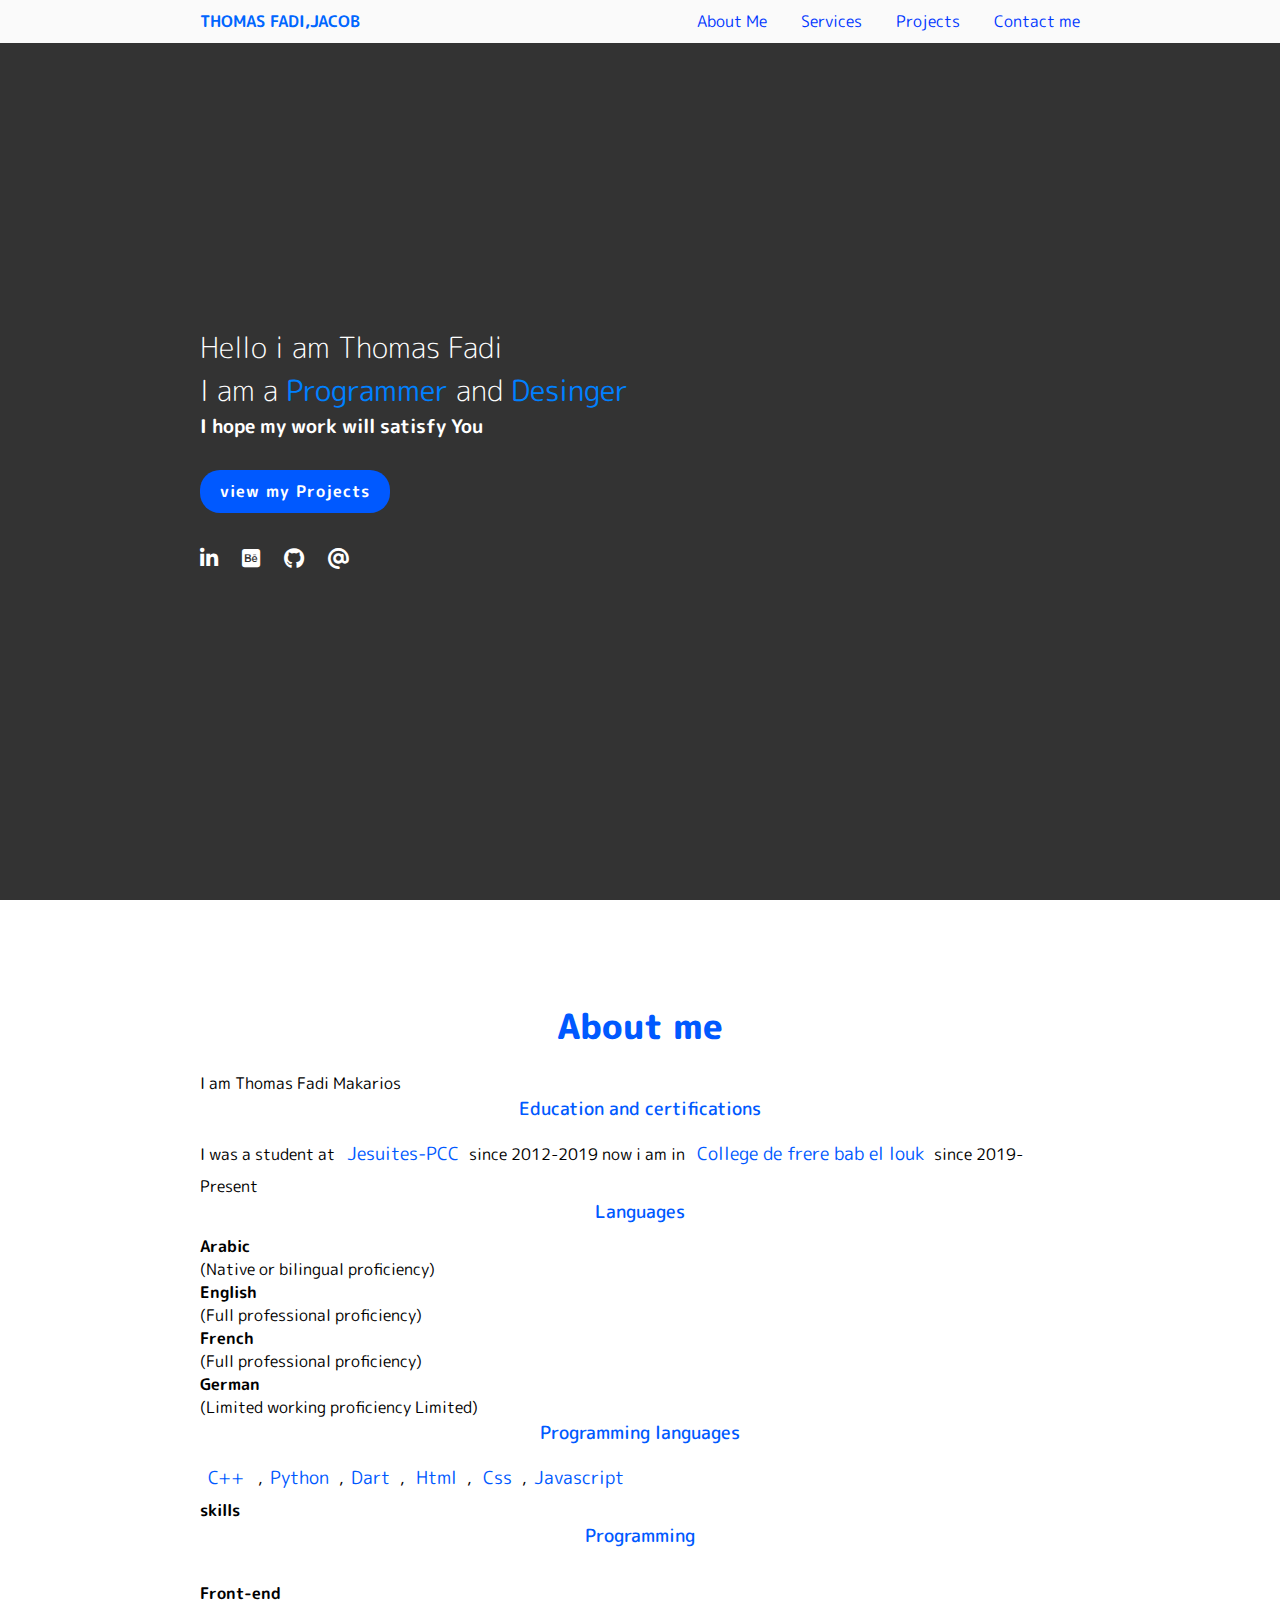
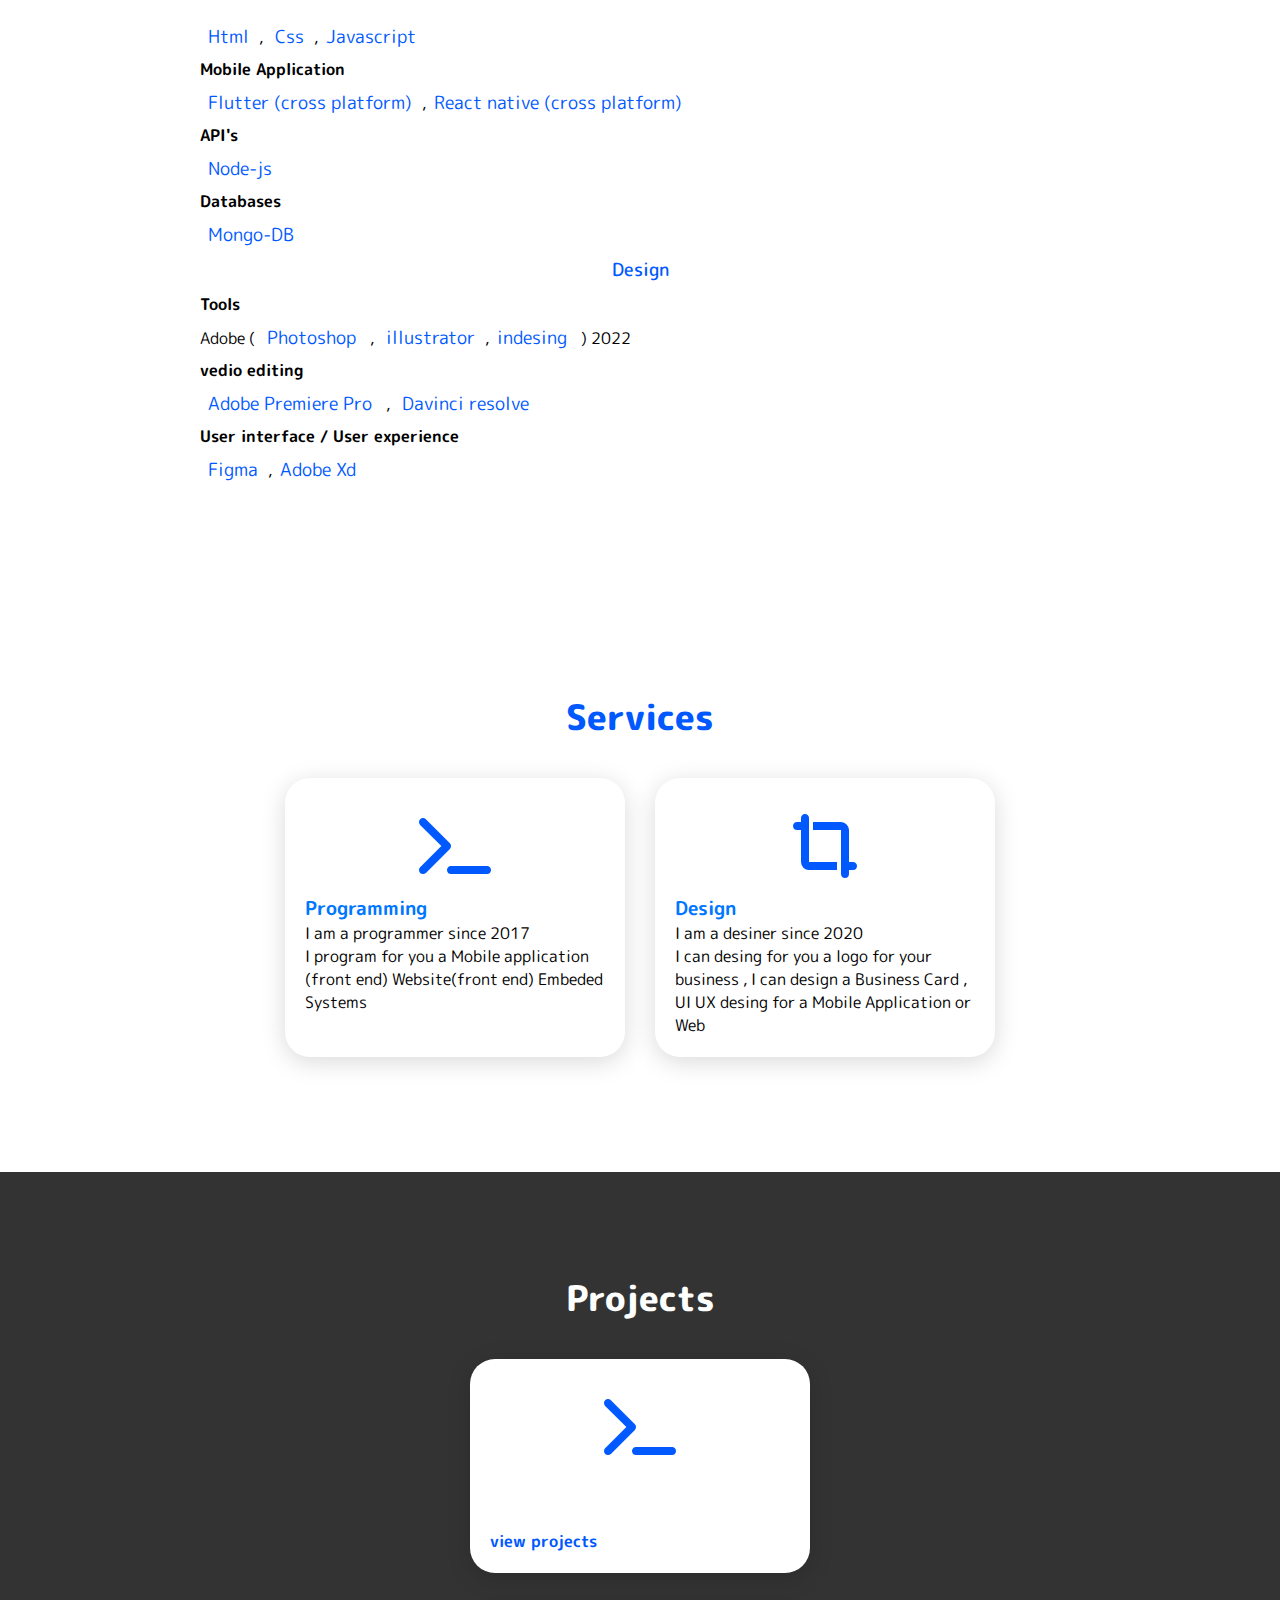
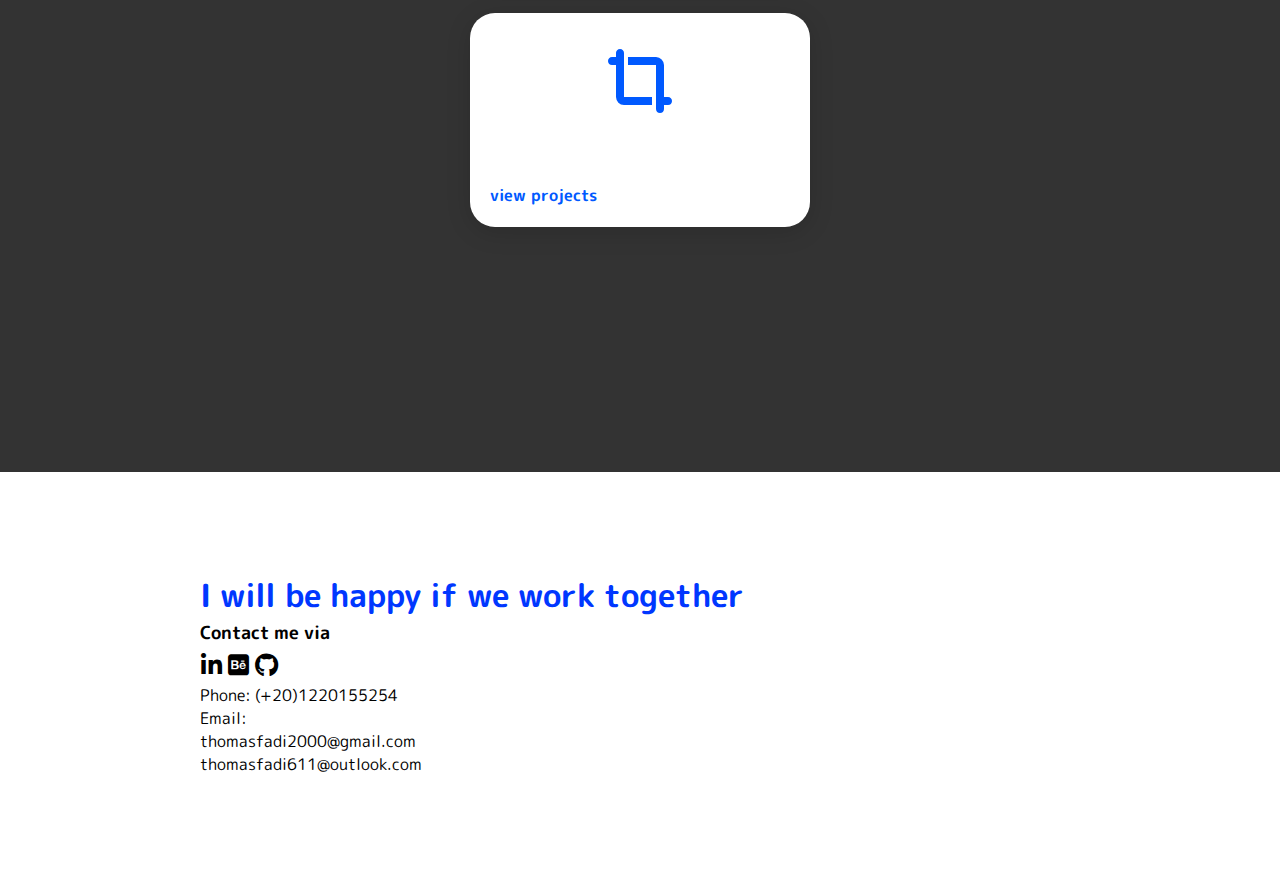
==== index.html @ 7ff4e010 "Add files via upload" ====
<!DOCTYPE html>
<html lang="en">
<head>
    <meta charset="UTF-8">
    <meta http-equiv="X-UA-Compatible" content="IE=edge">
    <meta name="viewport" content="width=device-width, initial-scale=1.0">
    <link rel="stylesheet" href="https://cdnjs.cloudflare.com/ajax/libs/font-awesome/6.2.1/css/all.min.css">
    <link rel="stylesheet" href="styel.css">
    <title> Thomas-Fadi</title>
</head>

<body>

    <header>

        <a href="#"class="logo">Thomas Fadi,Jacob</a>
            <nav class="navigation">
                <a href="#about">About Me</a>
                <a href="#services">Services</a>
                <a href="#Projects">Projects</a>
                <a href="#contact_me">Contact me</a>
            </nav>
</header>

<section class="main">
    <div>
        <h2>
            Hello i am Thomas Fadi  <br>
            <nav class="feldes">
            <!-- pop up feldes (desinger and programmer)  -->
            <samp>
                I am a  <a href="#services">Programmer</a> and <a href="#services"> Desinger</a>
            </samp>
        </nav>
        </h2>
        <h3>
            I hope my work will satisfy You
        </h3>
            <a href="#Projects"class="main_button">view my Projects</a>
        <div class="icon">
            <a href="https://www.linkedin.com/in/thomas-fadi-31b265235?lipi=urn%3Ali%3Apage%3Ad_flagship3_profile_view_base_contact_details%3BiOIqBEf6T8qrSv1R19x7gg%3D%3D"class="Linked_in"target="_blank"><i class="fa-brands fa-linkedin-in"></i></a>
            <a href="https://www.behance.net/thomasfadi"target="_blank"class="behance"><i class="fa-brands fa-square-behance" ></i></a>
            <a href="https://github.com/Thomasfadi"class="Git_hub"target="_blank"><i class="fa-brands fa-github"></i></a>
            <a href="mailto:thomasfadi2000@gmail.com"target="_blank"class="Email"><i class="fa-sharp fa-solid fa-at"></i></a>
        </div>
    </div>
    
</section>
<!-- about me section -->
<section class="about_me" id="about">
    <h2> About me</h2>
    I am Thomas Fadi Makarios
    <samp>
        <h3>Education and certifications </h3>  I was a student at  <a href="https://www.jesuitescsf.com/"target="_blank">Jesuites-PCC</a>since 2012-2019 now i am in <a href="https://freresbabellouk.org/"target="_blank">College de frere bab el louk</a>since 2019-Present
        <H3> Languages </H3>
    <h4>Arabic</h4> (Native or bilingual proficiency) <br> <h4>English</h4>(Full professional proficiency) <br> <h4>French</h4> (Full professional proficiency) <br> <h4>German</h4>(Limited working proficiency Limited)
    <h3>
        Programming languages
    </h3>
    <samp>
        <a href="https://en.wikipedia.org/wiki/C%2B%2B"target="_blank">C++</a> ,<a href="https://en.wikipedia.org/wiki/Python_(programming_language)"target="_blank">Python</a>,<a href="https://en.wikipedia.org/wiki/Dart_(programming_language)"target="_blank">Dart</a>, <a href="https://en.wikipedia.org/wiki/HTML"target="_blank">Html</a>, <a href="https://en.wikipedia.org/wiki/CSS"target="_blank">Css</a>,<a href="https://en.wikipedia.org/wiki/JavaScript"target="_blank">Javascript</a>
    </samp>
        <h4>
        skills
    </h4>
    <h3>
    Programming
    </h3> <br>
    <h4>
    Front-end
    </h4>
    <h3>
    </h3>
    <a href="https://en.wikipedia.org/wiki/HTML"target="_blank">Html</a>, <a href="https://en.wikipedia.org/wiki/CSS"target="_blank">Css</a>,<a href="https://en.wikipedia.org/wiki/JavaScript"target="_blank">Javascript</a>
    <h4>
        Mobile Application
    </h4>
    <a href="https://en.wikipedia.org/wiki/Flutter_(software)">Flutter (cross platform)</a>,<a href="https://en.wikipedia.org/wiki/React_Native">React native (cross platform)</a>
    <H4>API's</H4>
    <a href="https://en.wikipedia.org/wiki/Node.js">Node-js</a>
    <h4>Databases</h4>
    <a href="https://en.wikipedia.org/wiki/MongoDB">Mongo-DB</a>
    <h3>Design</h3>
    
    <h4>
        Tools
    </h4>
        Adobe ( <a href="https://en.wikipedia.org/wiki/Adobe_Photoshop">Photoshop</a>  , <a href="https://en.wikipedia.org/wiki/Adobe_Illustrator">illustrator</a>,<a href="https://en.wikipedia.org/wiki/Adobe_InDesign">indesing</a> ) 2022
    <h4>
        vedio editing 
    </h4>
        <a href="https://en.wikipedia.org/wiki/Adobe_Premiere_Pro">Adobe Premiere Pro</a>   , <a href="https://en.wikipedia.org/wiki/DaVinci_Resolve"> Davinci resolve</a>
        <h4> User interface / User experience</h4>
        <a href="https://en.wikipedia.org/wiki/Figma_(software)">Figma</a>,<a href="https://en.wikipedia.org/wiki/Adobe_XD">Adobe Xd</a>
    </samp>
</section>
<section class="cards"id='services'>
    <H2 class="title">Services</H2>
<div class="content">
    <div class="card">
        <div >
            <div class="icon1">
                <i id="" class="fa-solid fa-terminal"></i></div>
            <div class="info">
                <h2> Programming </h2>
                <P>I am a programmer since 2017 <br> I program for you a Mobile application (front end) Website(front end) Embeded Systems</P>
            </div>
        </div>
    </div>
        <div 
        class="card">
        <div class="icon1">
            <i class="fa-solid fa-crop-simple"></i></div>
        <div class="info">
            <h2> Design </h2>
            <p> I am a desiner since 2020 <br>I can desing for you a logo for your business , I can design a Business Card , UI UX desing for a Mobile Application or Web </p>
            </div>
        </div>
        </div>
    </div>

</section>
<section class="Projects"id="Projects">
    <h2 class="title">Projects</h2>
    <a href="Programming.html"><div class="card">
        <div >
            <div class="icon1">
                <i id="" class="fa-solid fa-terminal"></i></div>
            <div class="info">
                <h2> Programming </h2>
                <P>view projects</P>
            </div>
        </div>
    </div></a>
    <a href=Designing.html>  <div 
        class="card">
        <div class="icon1">
            <i class="fa-solid fa-crop-simple"></i></div>
        <div class="info">
            <h2> Design </h2>
            <p>view projects</p>
            </div>
        </div>
        </div>
    </div></a>
</div>
</section>
<!-- contact me section -->
<section class="contact_me" id="contact_me">
    <h1> I will be happy if we work together</h1>
    <h2>
        Contact me via
    </h2>
<div class="co-icon">
    <a href="https://www.linkedin.com/in/thomas-fadi-31b265235?lipi=urn%3Ali%3Apage%3Ad_flagship3_profile_view_base_contact_details%3BiOIqBEf6T8qrSv1R19x7gg%3D%3D"class="Linked_in"target="_blank"><i class="fa-brands fa-linkedin-in"></i></a>
    <a href="https://www.behance.net/thomasfadi"target="_blank"class="behance"><i class="fa-brands fa-square-behance" ></i></a>
    <a href="https://github.com/Thomasfadi"class="Git_hub"target="_blank"><i class="fa-brands fa-github"></i></a>
</div>
<p>
    Phone: (+20)1220155254 <br>
    Email:<a href="mailto:thomasfadi2000@gmail.com "target="_blank"class="mail"> thomasfadi2000@gmail.com </a><a href="mailto:thomasfadi611@outlook.com "class='mail'>thomasfadi611@outlook.com </a>    
</p>
</section>
</body>
</html>
---- styel.css ----
@import url('https://fonts.googleapis.com/css2?family=M+PLUS+Rounded+1c:wght@100;300;400;500;700;800;900&display=swap');
*{
    font-family: 'M PLUS Rounded 1c', sans-serif;
    margin: 0;
    padding: 0;
    box-sizing: border-box;
    scroll-behavior: smooth;
}
/* the header */
header{
    background-color:rgb(250, 250, 250);
    width: 100%;
    position: fixed;
    z-index: 999;
    display: flex;
    justify-content:space-between ;
    align-items: center;
    padding: 10px 200px;
}
.logo{
    text-decoration: none;
    color:rgb(0, 102, 255);
    text-transform: uppercase;
    font-weight: 600;
    font-size: 1.8 em;
}
.navigation  a{
    display: inline-block;
    color: rgb(0, 55, 255);
    text-decoration: none;
    font-size: 1,1 em;
    font-weight: 400;
    padding-left: 30px;
}
.navigation a:hover{
    color: #008cff;
    transform: scale(1.1);
    transition: 0.5s ease;
}
/* end fo haeder and navigation */
/*start section main */
/* pop up feldes (desinger and programmer) */
.feldes  a{
    display: inline-block;
    color: rgb(0, 128, 255);
    text-decoration: none;
    font-size: 1,1 em;
    font-weight: 400;
}
.feldes a:hover{
    color: #00b3ff;
    transform: scale(1.1);
    transition: 1s ease;
}
/* end of feldes */
section{
    padding: 100px 200px;

}
.main {
    width: 100%;
    min-height: 100vh;
    display: flex;
    align-items: center;
    background: url(img/Untitled-1.jpg)no-repeat;
    background-size: cover;
    background-position: center;
    background-attachment: fixed;
    color: white;
}
.main h2{
font-size: 1.8em;
font-weight: 300 ;
}
main h2 samp{
    display: inline-block;
    margin: 100px;
    font-size: 6em;
    font-weight: 900;
}
main h3{
    font-size: 2em;
    font-weight: 700;
    letter-spacing: 1px;
    margin-top: 20px; 
    margin-bottom: 10px;
}
.main_button{
    color: #fff;
    background-color: #0059ff;
    text-decoration: none;
    font-size: 1em;
    font-weight: 600;
    display: inline-block;
    padding: 10px 20px;
    letter-spacing: 1px;
    border-radius: 20px;
    margin-top: 30px;
    margin-bottom: 30px;
}
/* button_link */
.main_button:hover{
    background-color: #0037ff;
    transform: scale(1.1);
    transition: 1s ease;
}
.icon a{
    color: rgb(255, 255, 255);
    font-size: 1.3em;
    padding-right: 20px;
    display: inline-block;
    
}
.Linked_in:hover{
    color: #0073ff;
    transform: scale(1.5);
    transition: 1s ease;
}
.behance:hover{
    color: #00aaff;
    transform: scale(1.5);
    transition: 1s ease;
}
.Git_hub:hover{
    color: #0D2636;
    transform: scale(1.5);
    transition: 1s ease;
}
.Email:hover{
    color: #ff1d1d;
    transform: scale(1.1);
    transition: 1s ease;
} 
/* end of button links */
/* about me section */
.about_me{
    background-size: cover;
    background-position: center;
    background-attachment: fixed;
}
.about_me h2{
    display: flex;
    justify-content: center;
    color: #0059ff;
    font-size: 2.2em;
    font-weight: 800;
    margin-bottom: 20px;
}
.h4{
    display: flex;
    justify-content: center;
    color: #0077ff;
    font-size: 2.2em;
    font-weight: 800;
    margin-bottom: 20px;
}

.h4{
    display: flex;
    justify-content: center;
    color: #f31a1a;
    font-size: 2.2em;
    font-weight: 800;
    margin-bottom: 20px;
}
.about_me samp a{
    color:#0059ff;
    font-size: 1.1em;
    text-decoration: none;
    padding-right: 2px;
    margin: 8px;
    display: inline-block;

    
}
.about_me samp a:hover{
    color: #0077ff;
    transition: 1s ease;
    transform: scale(1.1);
    

}
.about_me samp h3{
    display: flex;
    justify-content: center;
    color: #0059ff;
    font-size: 1.1em;
    font-weight: 500;
    margin-bottom: 10px;

}
/* end of about me */
/* serviec section */
.title{
    display: flex;
    justify-content: center;
    color: #0059ff;
    font-size: 2.2em;
    font-weight: 800;
    margin-bottom: 20px;
}
.content {
    display: flex;
    justify-content: center;
    flex-direction: row;
    flex-wrap: wrap;
}

.card {
    background-color: #fff;
    width: 21.25em;
    box-shadow: 0 5px 25px rgba(1 1 1 / 15%);
    border-radius: 25px;
    padding: 20px;
    margin: 15px;
    transition: 0.7s ease;
}

.card:hover {
    transform: scale(1.1);
}

.card .icon {
    color: #3a6cf4;
    font-size: 8em;
    text-align: center;
}

.icon1{
    color: #0059ff;
    font-size: 4em;
    text-align: center;
}
.info h2{
    display: inline;
    color: #0077ff;
    font-size: 1.2em;
    font-weight: 600;
    margin: 10 px;

}
/* end of serviec section */
/* /* project section */
.Projects{
    width: 100%;
    min-height: 100vh;
    background: url(img/Untitled-1.jpg)no-repeat;
    background-size: cover;
}
.Projects a{
    display: flex;
    justify-content: center;
    color: #0059ff;
    font-size: 1em;
    font-weight: 600;
    margin: 10px;;
    text-decoration: none;
} 

.Projects a h2{
    display: flex;
    justify-content: center;
    color: #ffffff;
    font-size: 1.5em;
    font-weight: 600;
    margin: 10px;;
    text-decoration: none;
} 

.projects {
    background-color: #2b333f
}

.projects .content{
    margin-top: 30px;
}

.project-card {
    background-color: #fff;
    border: 1px solid #fff;
    min-height: 14em;
    width: 23em;
    overflow: hidden;
    border-radius: 10px;
    margin: 20px;
    transition: 0.7s ease;
}

.project-card:hover {
transform: scale(1.1);
}

.project-card:hover .project-image {
    opacity: 0.9;
}

.project-image img{
    width: 100%
}

.project-info {
    padding: 1em;
}

.project-category {
    font-size: 0.8em;
    color: #000;
}

.project-title {
    display: flex;
    justify-content: space-between;
    text-transform: uppercase;
    font-weight: 800;
    margin-top: 10px;
}

.more-details {
    text-decoration: none;
    color: #3a6cf4;
}

.card1 {
    background-color: #ffffff;
    width: 21.25em;
    box-shadow: 0 5px 25px rgba(1 1 1 / 15%);
    border-radius: 60px;
    padding: 25px;
    margin: 15px;
    transition: 0.5s ease;
}
.Projects h2{
    display: flex;
    color: #ffffff;
    font-size: 2.2em;
    font-weight: 800;
    margin-bottom: 20px;
}

.card1:hover:hover {
    transform: scale(1.1);
}

/* contact me section */
.contact_me h1{
    align-items: center;
    color: #0037ff;
}
.contact_me h2{
    display: flex;
    align-items: center;
    font-size: 1.1em;


}

.mail{
    display: flex;
    align-items: center;
    display: block;
    text-decoration: none;
    color: #000000;
}
.mail:hover{
    color: #0073ff;
    transform: scale(1.1);
    transition: 0.5s ease;
}
.co-icon a{
    color: rgb(0, 0, 0);
    font-size: 1.5em;
    padding: 1px;
    display: inline-block;
    
}
.Linked_in:hover{
    color: #0073ff;
    transform: scale(1.1);
    transition: 1s ease;
}
.behance:hover{
    color: #00aaff;
    transform: scale(1.1);
    transition: 1s ease;
}
.Git_hub:hover{
    color: #0D2636;
    transform: scale(1.1);
    transition: 1s ease;
}
@media (max-width:1023px){
    header{
        padding: 12px 20px;
    }

    .navigation a{
        padding-left: 5px;
    }

    .title{
        font-size: 1.8em;
    }

    section{
        padding: 80px 20px;
    }

    .main-content h2{
        font-size: 1em;
    }

    .main-content h3{
        font-size: 1.6em;
    }

    .content{
        flex-direction: column;
        align-items: center;
    }

}

@media (max-width:641px){
    body{
        font-size: 12px;
    }

    .main-content h2{
        font-size: 0.8em;
    }

    .main-content h3{
        font-size: 1.4em;
    }
}

@media (max-width:300px){
    body{
        font-size: 10px;
    }
}
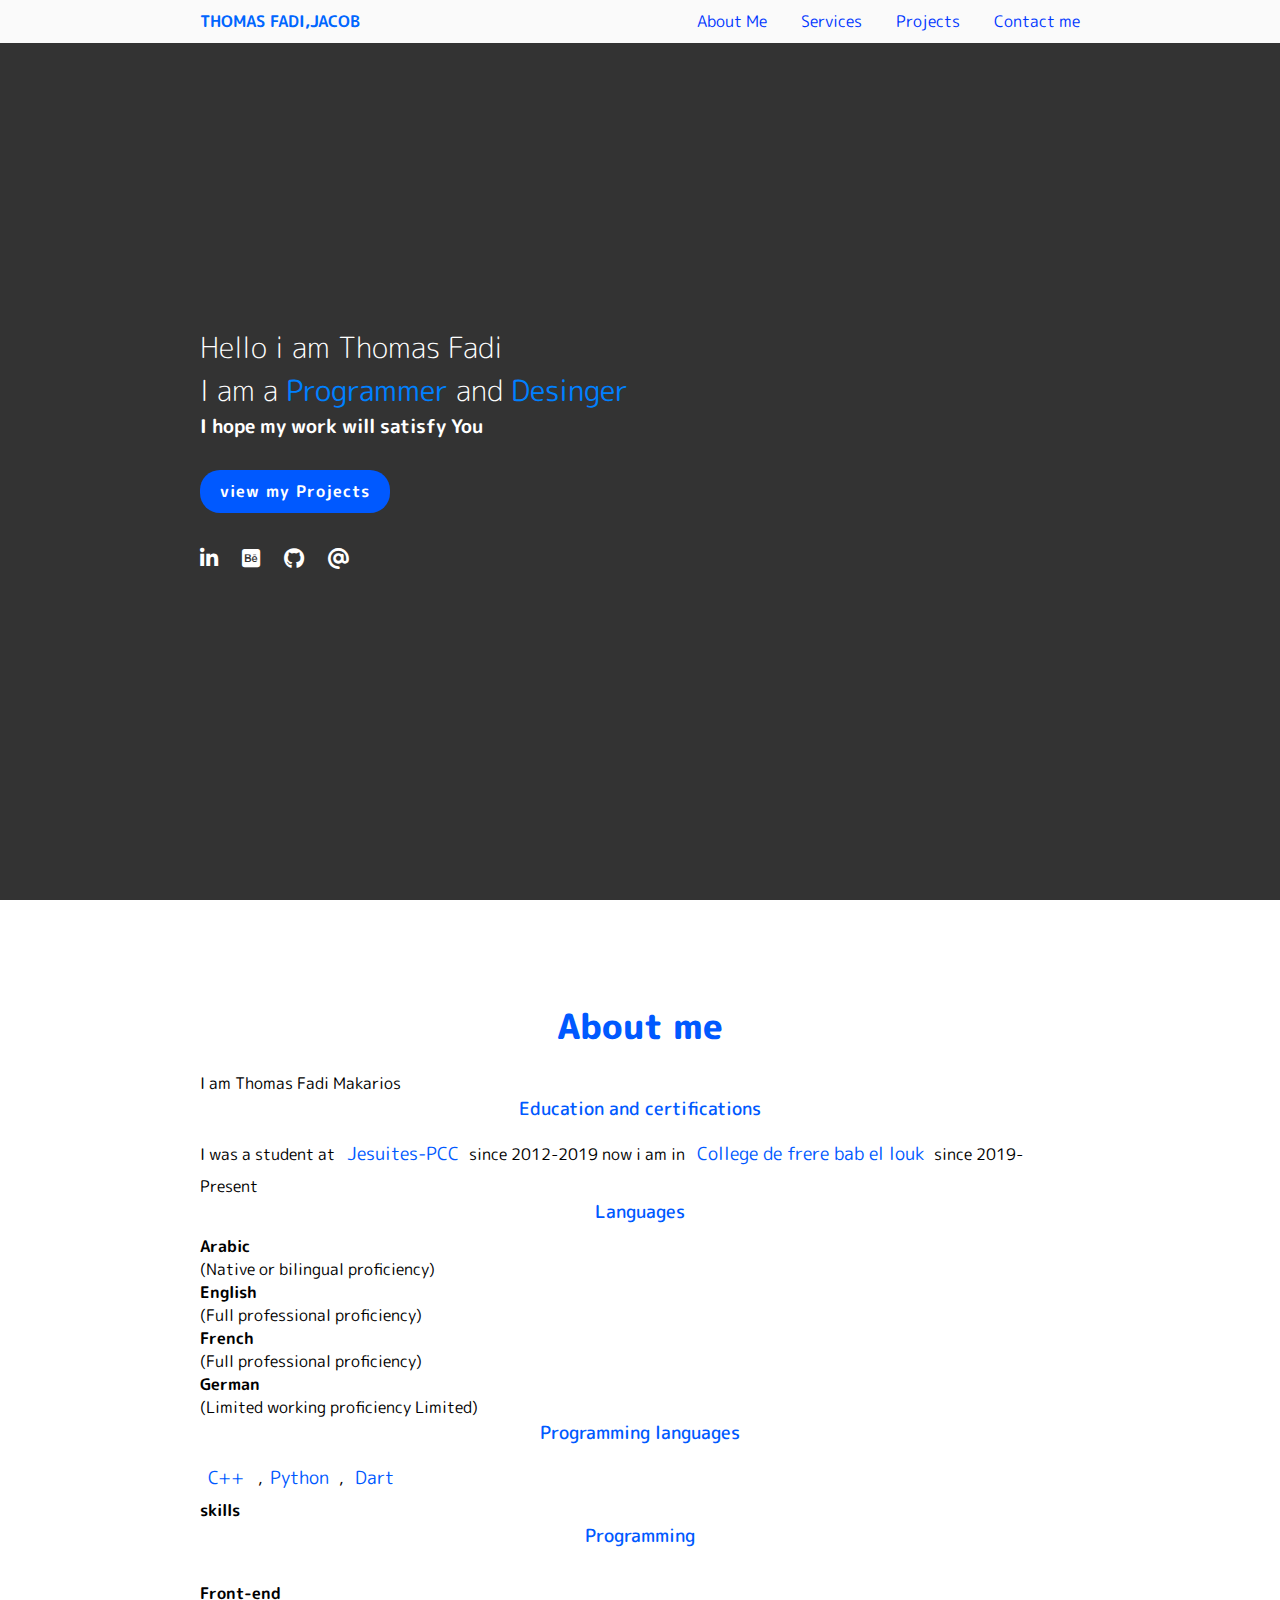
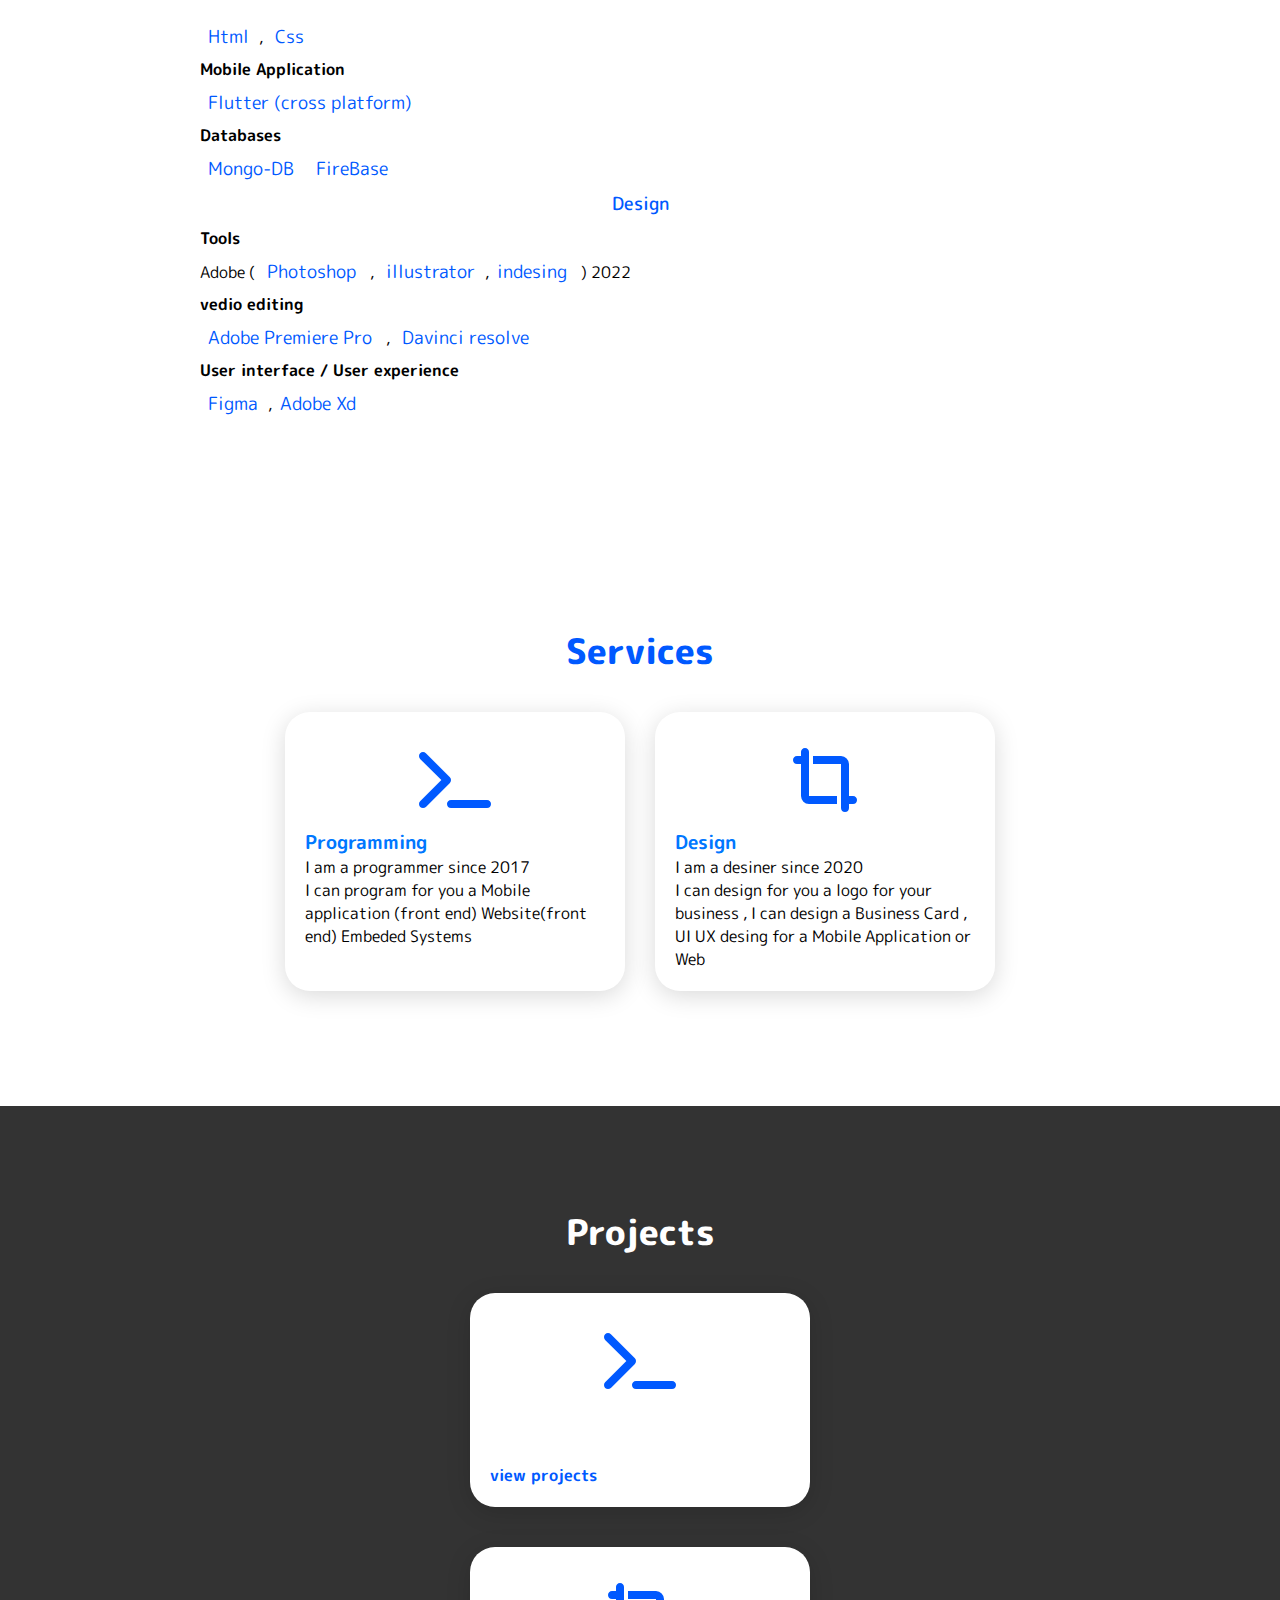
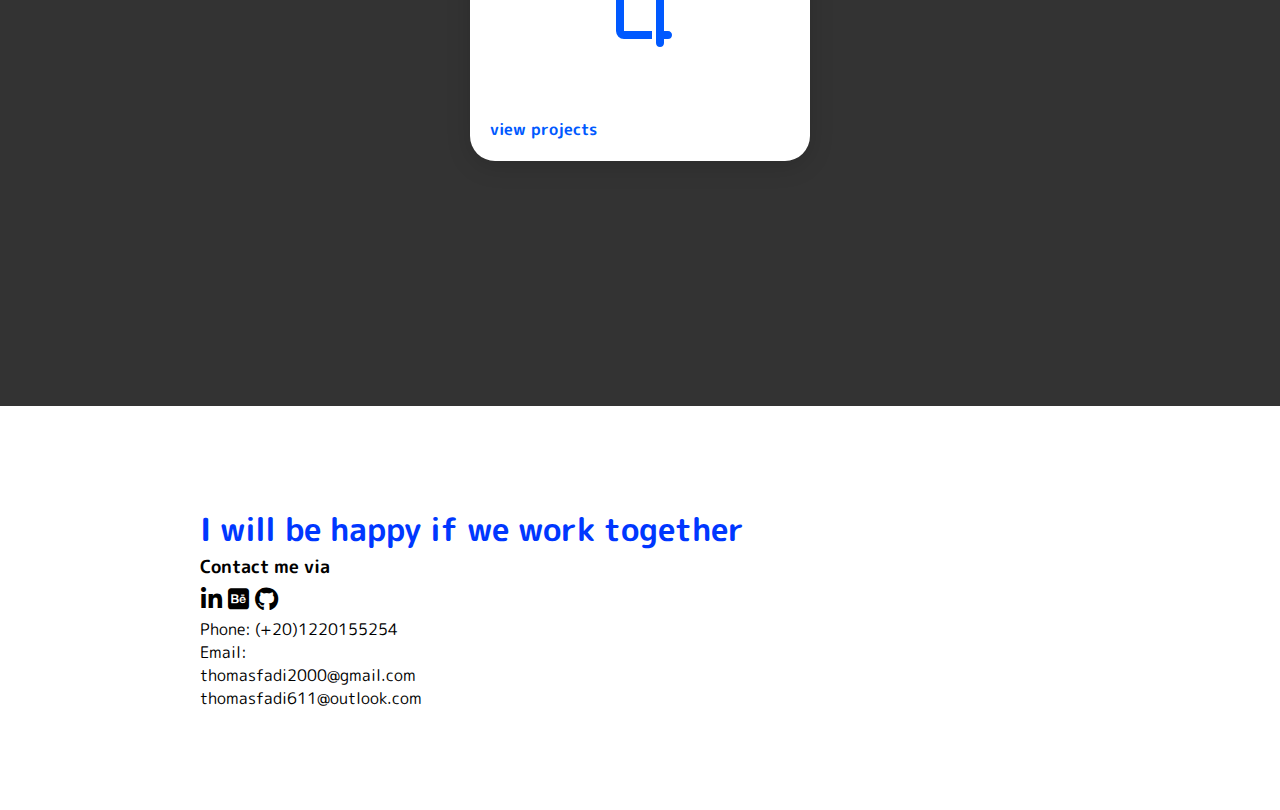
==== commit da4e4081: "Add files via upload" ====
--- a/index.html
+++ b/index.html
@@ -58,7 +58,9 @@
         Programming languages
     </h3>
     <samp>
-        <a href="https://en.wikipedia.org/wiki/C%2B%2B"target="_blank">C++</a> ,<a href="https://en.wikipedia.org/wiki/Python_(programming_language)"target="_blank">Python</a>,<a href="https://en.wikipedia.org/wiki/Dart_(programming_language)"target="_blank">Dart</a>, <a href="https://en.wikipedia.org/wiki/HTML"target="_blank">Html</a>, <a href="https://en.wikipedia.org/wiki/CSS"target="_blank">Css</a>,<a href="https://en.wikipedia.org/wiki/JavaScript"target="_blank">Javascript</a>
+        <a href="https://en.wikipedia.org/wiki/C%2B%2B"target="_blank">C++</a>
+        ,<a href="https://en.wikipedia.org/wiki/Python_(programming_language)"target="_blank">Python</a>,
+        <a href="https://en.wikipedia.org/wiki/Dart_(programming_language)"target="_blank">Dart</a>
     </samp>
         <h4>
         skills
@@ -71,15 +73,19 @@
     </h4>
     <h3>
     </h3>
-    <a href="https://en.wikipedia.org/wiki/HTML"target="_blank">Html</a>, <a href="https://en.wikipedia.org/wiki/CSS"target="_blank">Css</a>,<a href="https://en.wikipedia.org/wiki/JavaScript"target="_blank">Javascript</a>
+    <a href="https://en.wikipedia.org/wiki/HTML"target="_blank">Html</a>, 
+    <a href="https://en.wikipedia.org/wiki/CSS"target="_blank">Css</a>
+    <!-- <a href="https://en.wikipedia.org/wiki/JavaScript"target="_blank">Javascript</a> -->
     <h4>
         Mobile Application
     </h4>
-    <a href="https://en.wikipedia.org/wiki/Flutter_(software)">Flutter (cross platform)</a>,<a href="https://en.wikipedia.org/wiki/React_Native">React native (cross platform)</a>
-    <H4>API's</H4>
-    <a href="https://en.wikipedia.org/wiki/Node.js">Node-js</a>
+    <a href="https://en.wikipedia.org/wiki/Flutter_(software)">Flutter (cross platform)</a>
+    <!-- <a href="https://en.wikipedia.org/wiki/React_Native">React native (cross platform)</a> -->
+    <!-- <H4>API's</H4>
+    <a href="https://en.wikipedia.org/wiki/Node.js">Node-js</a> -->
     <h4>Databases</h4>
     <a href="https://en.wikipedia.org/wiki/MongoDB">Mongo-DB</a>
+    <a href="https://en.wikipedia.org/wiki/Firebase">FireBase</a>
     <h3>Design</h3>
     
     <h4>
@@ -103,7 +109,7 @@
                 <i id="" class="fa-solid fa-terminal"></i></div>
             <div class="info">
                 <h2> Programming </h2>
-                <P>I am a programmer since 2017 <br> I program for you a Mobile application (front end) Website(front end) Embeded Systems</P>
+                <P>I am a programmer since 2017 <br> I can program for you a Mobile application (front end) Website(front end) Embeded Systems</P>
             </div>
         </div>
     </div>
@@ -113,7 +119,7 @@
             <i class="fa-solid fa-crop-simple"></i></div>
         <div class="info">
             <h2> Design </h2>
-            <p> I am a desiner since 2020 <br>I can desing for you a logo for your business , I can design a Business Card , UI UX desing for a Mobile Application or Web </p>
+            <p> I am a desiner since 2020 <br>I can design for you a logo for your business , I can design a Business Card , UI UX desing for a Mobile Application or Web </p>
             </div>
         </div>
         </div>
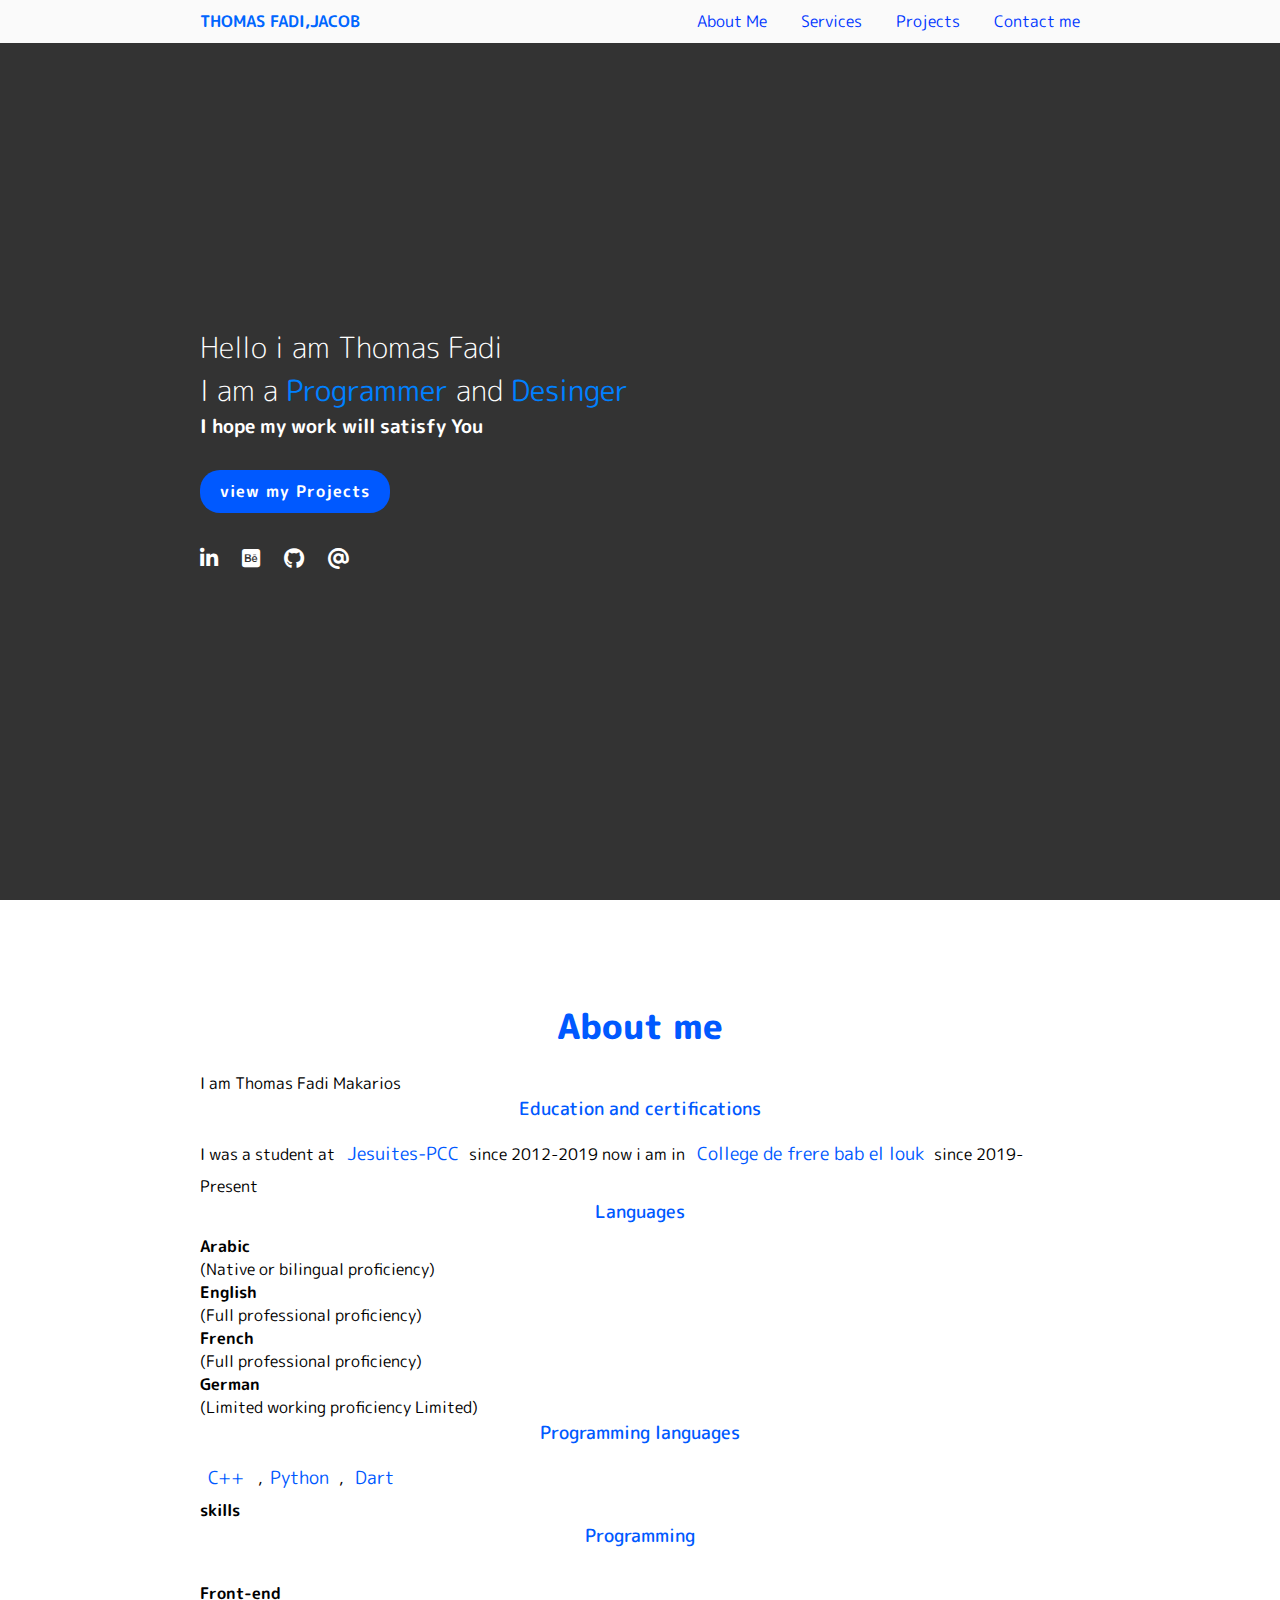
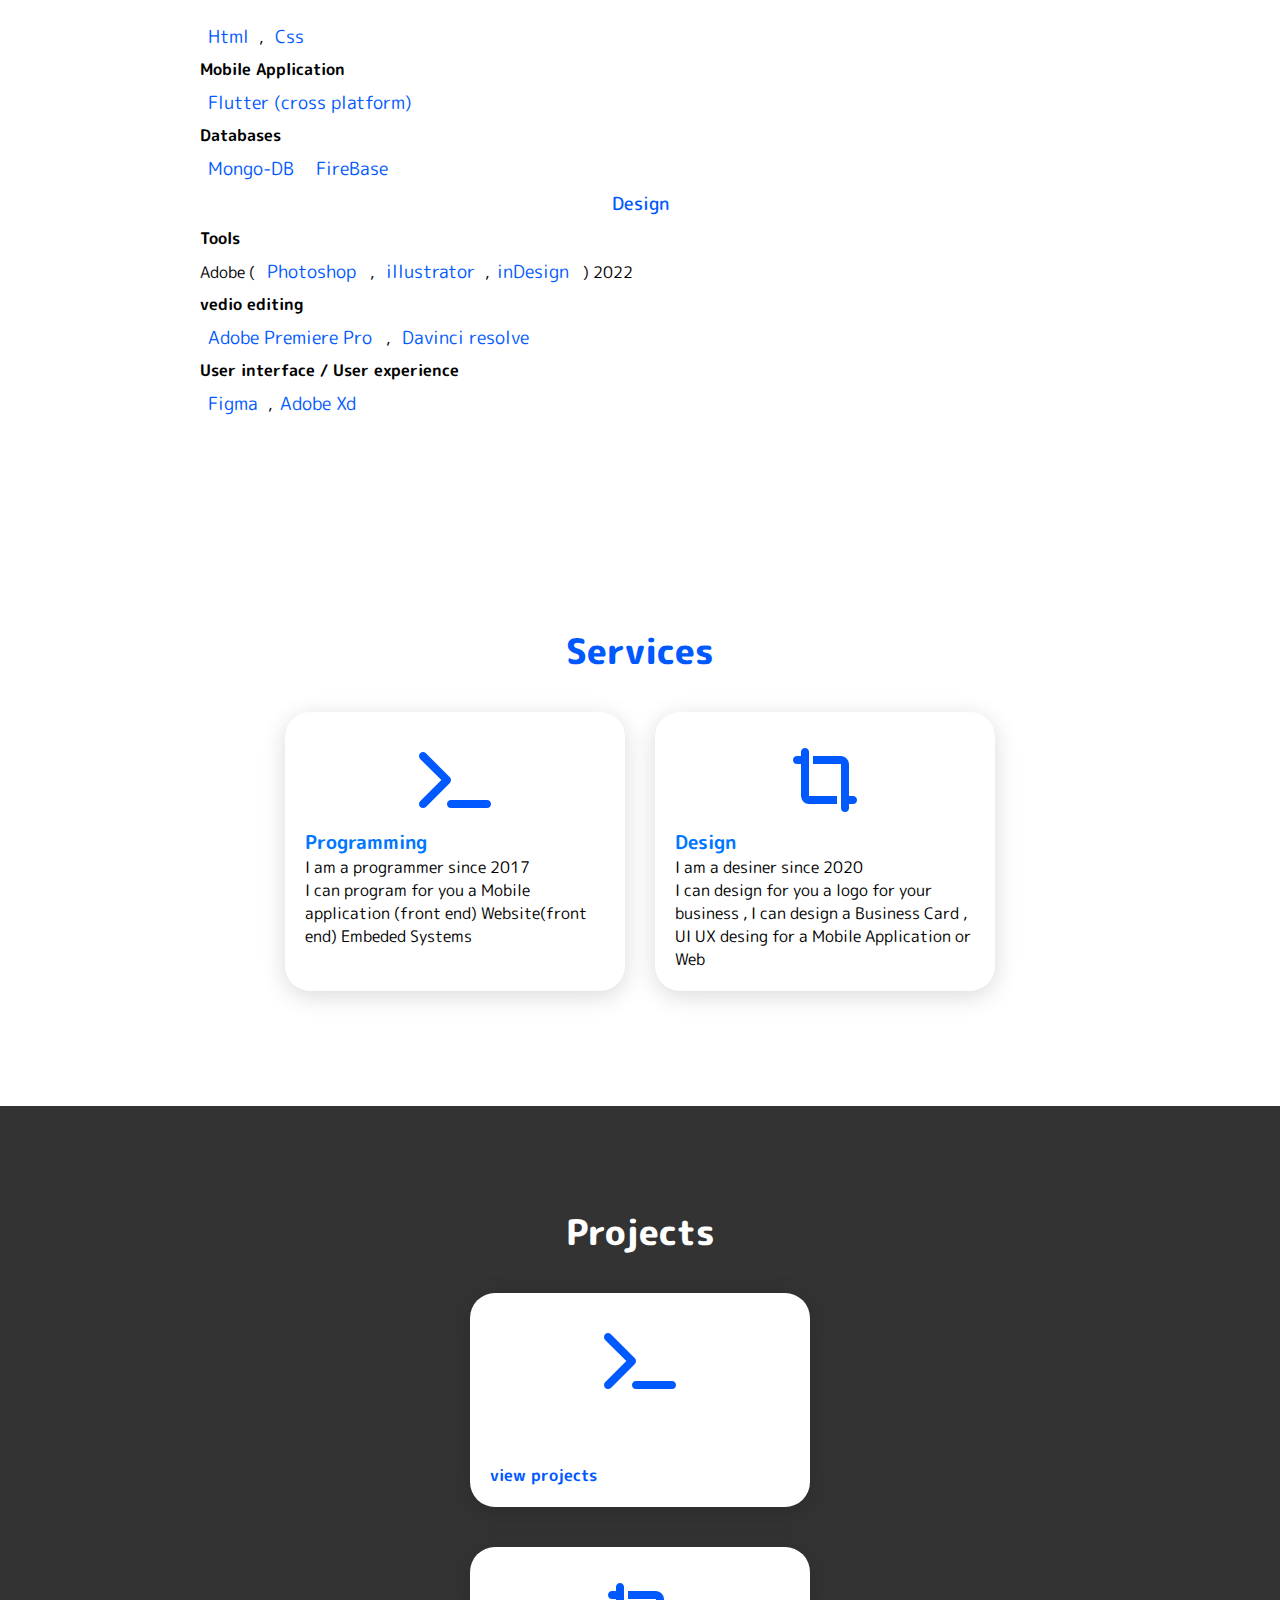
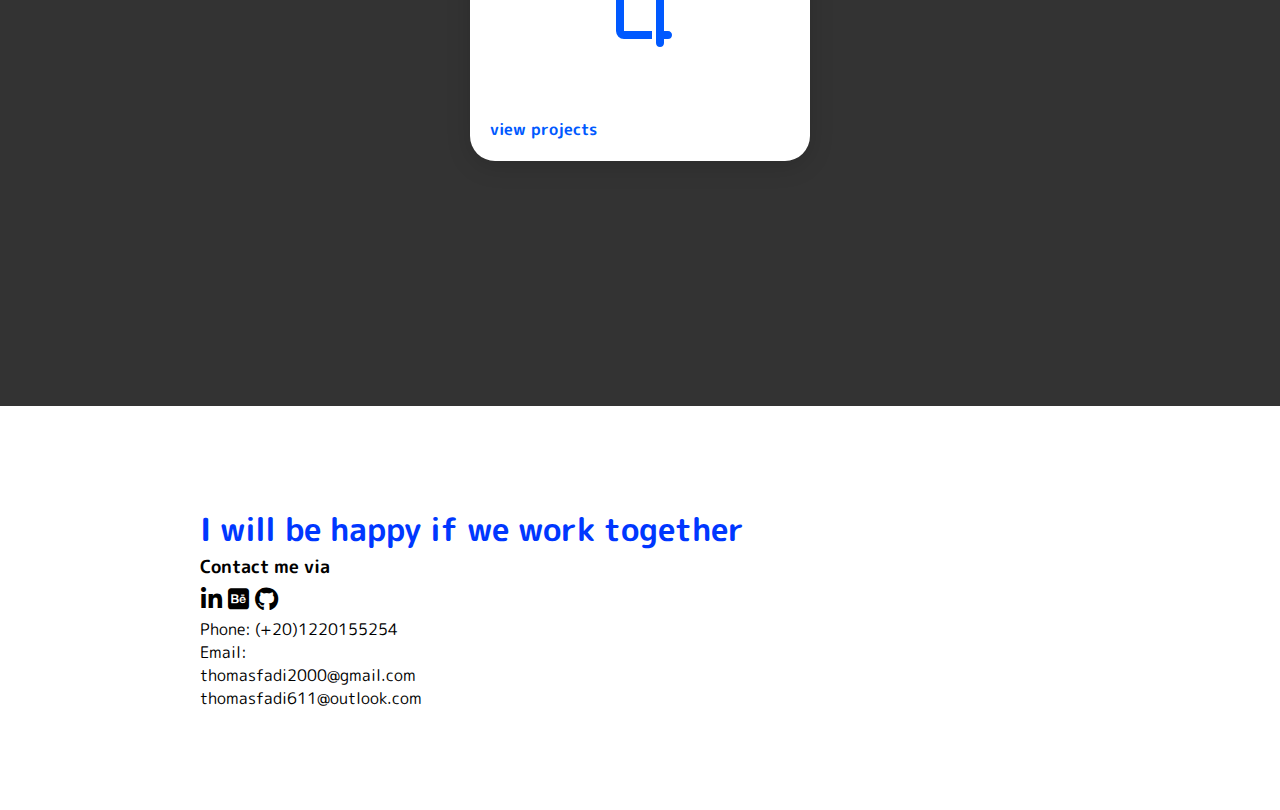
==== commit 9b4a0204: "Add files via upload" ====
--- a/index.html
+++ b/index.html
@@ -38,7 +38,7 @@
         </h3>
             <a href="#Projects"class="main_button">view my Projects</a>
         <div class="icon">
-            <a href="https://www.linkedin.com/in/thomas-fadi-31b265235?lipi=urn%3Ali%3Apage%3Ad_flagship3_profile_view_base_contact_details%3BiOIqBEf6T8qrSv1R19x7gg%3D%3D"class="Linked_in"target="_blank"><i class="fa-brands fa-linkedin-in"></i></a>
+            <a href="https://www.linkedin.com/in/thomas-fadi-makarios-31b265235"class="Linked_in"target="_blank"><i class="fa-brands fa-linkedin-in"></i></a>
             <a href="https://www.behance.net/thomasfadi"target="_blank"class="behance"><i class="fa-brands fa-square-behance" ></i></a>
             <a href="https://github.com/Thomasfadi"class="Git_hub"target="_blank"><i class="fa-brands fa-github"></i></a>
             <a href="mailto:thomasfadi2000@gmail.com"target="_blank"class="Email"><i class="fa-sharp fa-solid fa-at"></i></a>
@@ -91,7 +91,7 @@
     <h4>
         Tools
     </h4>
-        Adobe ( <a href="https://en.wikipedia.org/wiki/Adobe_Photoshop">Photoshop</a>  , <a href="https://en.wikipedia.org/wiki/Adobe_Illustrator">illustrator</a>,<a href="https://en.wikipedia.org/wiki/Adobe_InDesign">indesing</a> ) 2022
+        Adobe ( <a href="https://en.wikipedia.org/wiki/Adobe_Photoshop">Photoshop</a>  , <a href="https://en.wikipedia.org/wiki/Adobe_Illustrator">illustrator</a>,<a href="https://en.wikipedia.org/wiki/Adobe_InDesign">inDesign</a> ) 2022
     <h4>
         vedio editing 
     </h4>
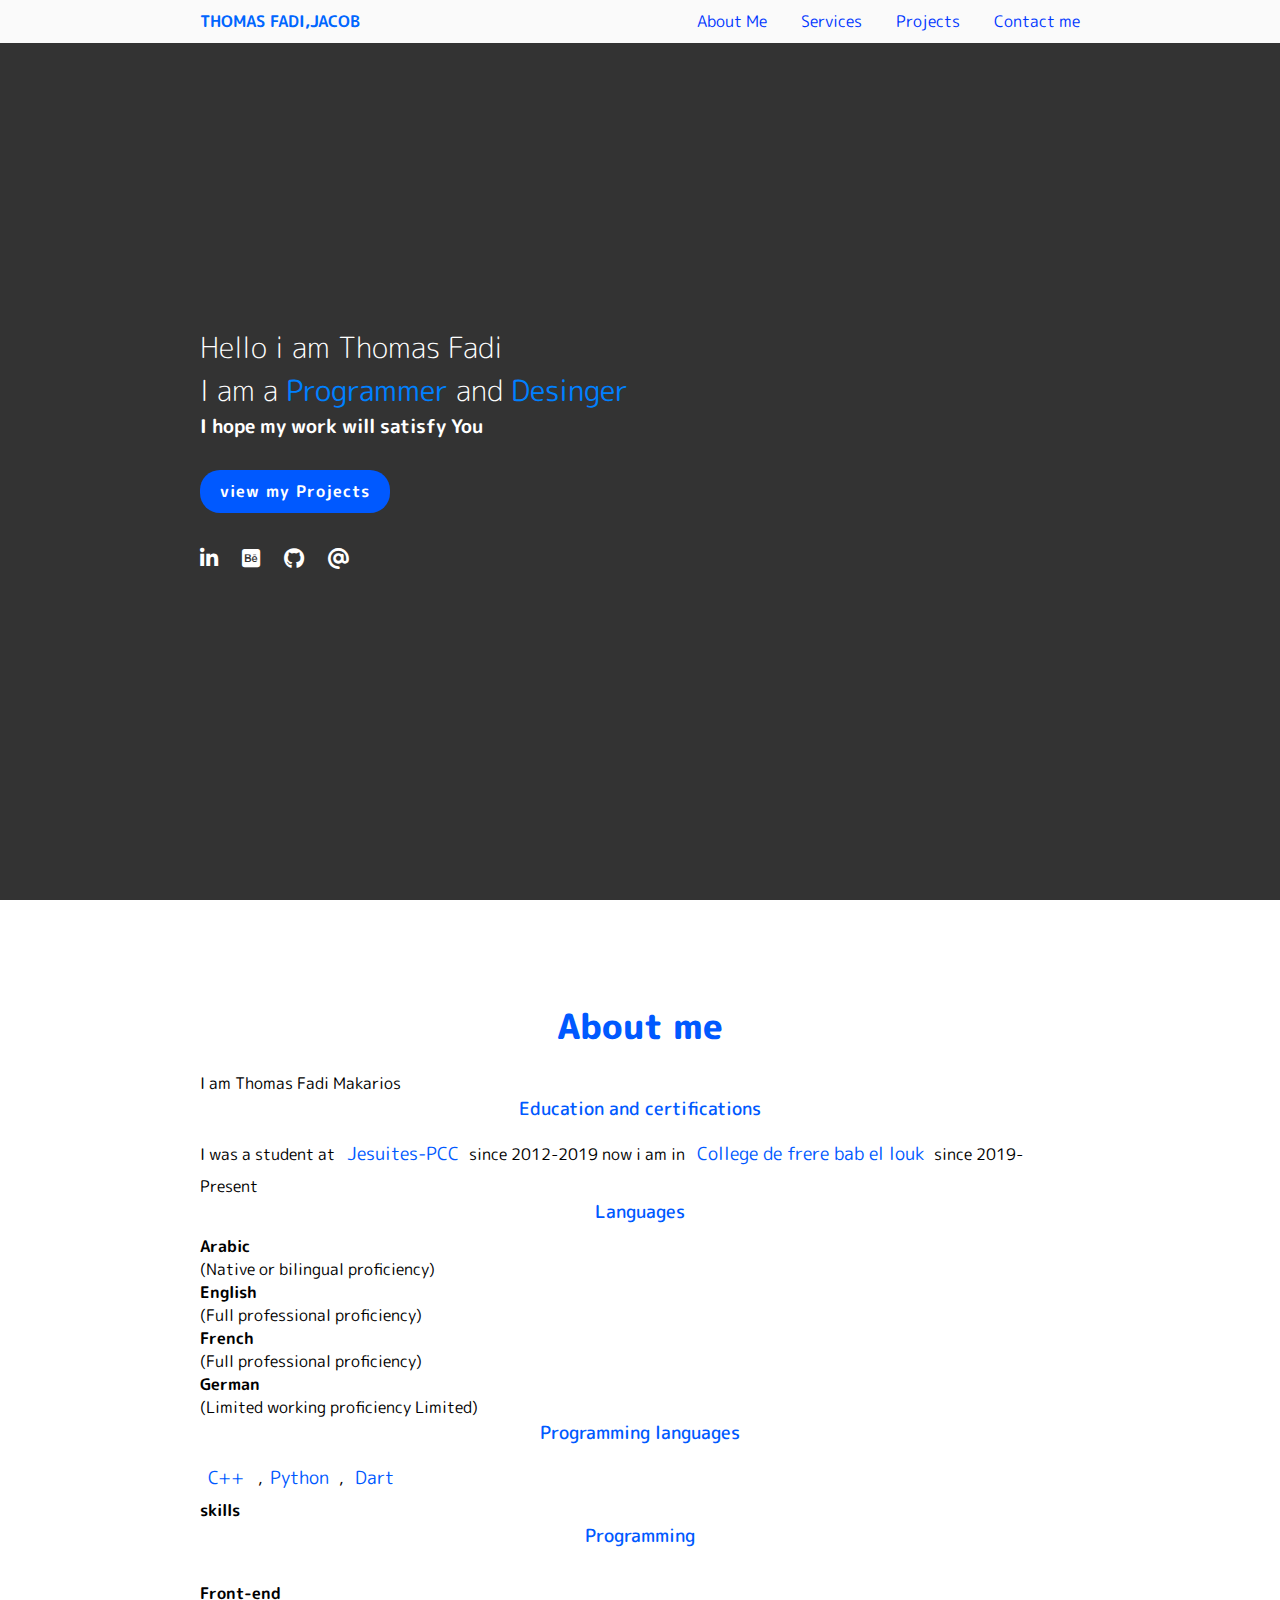
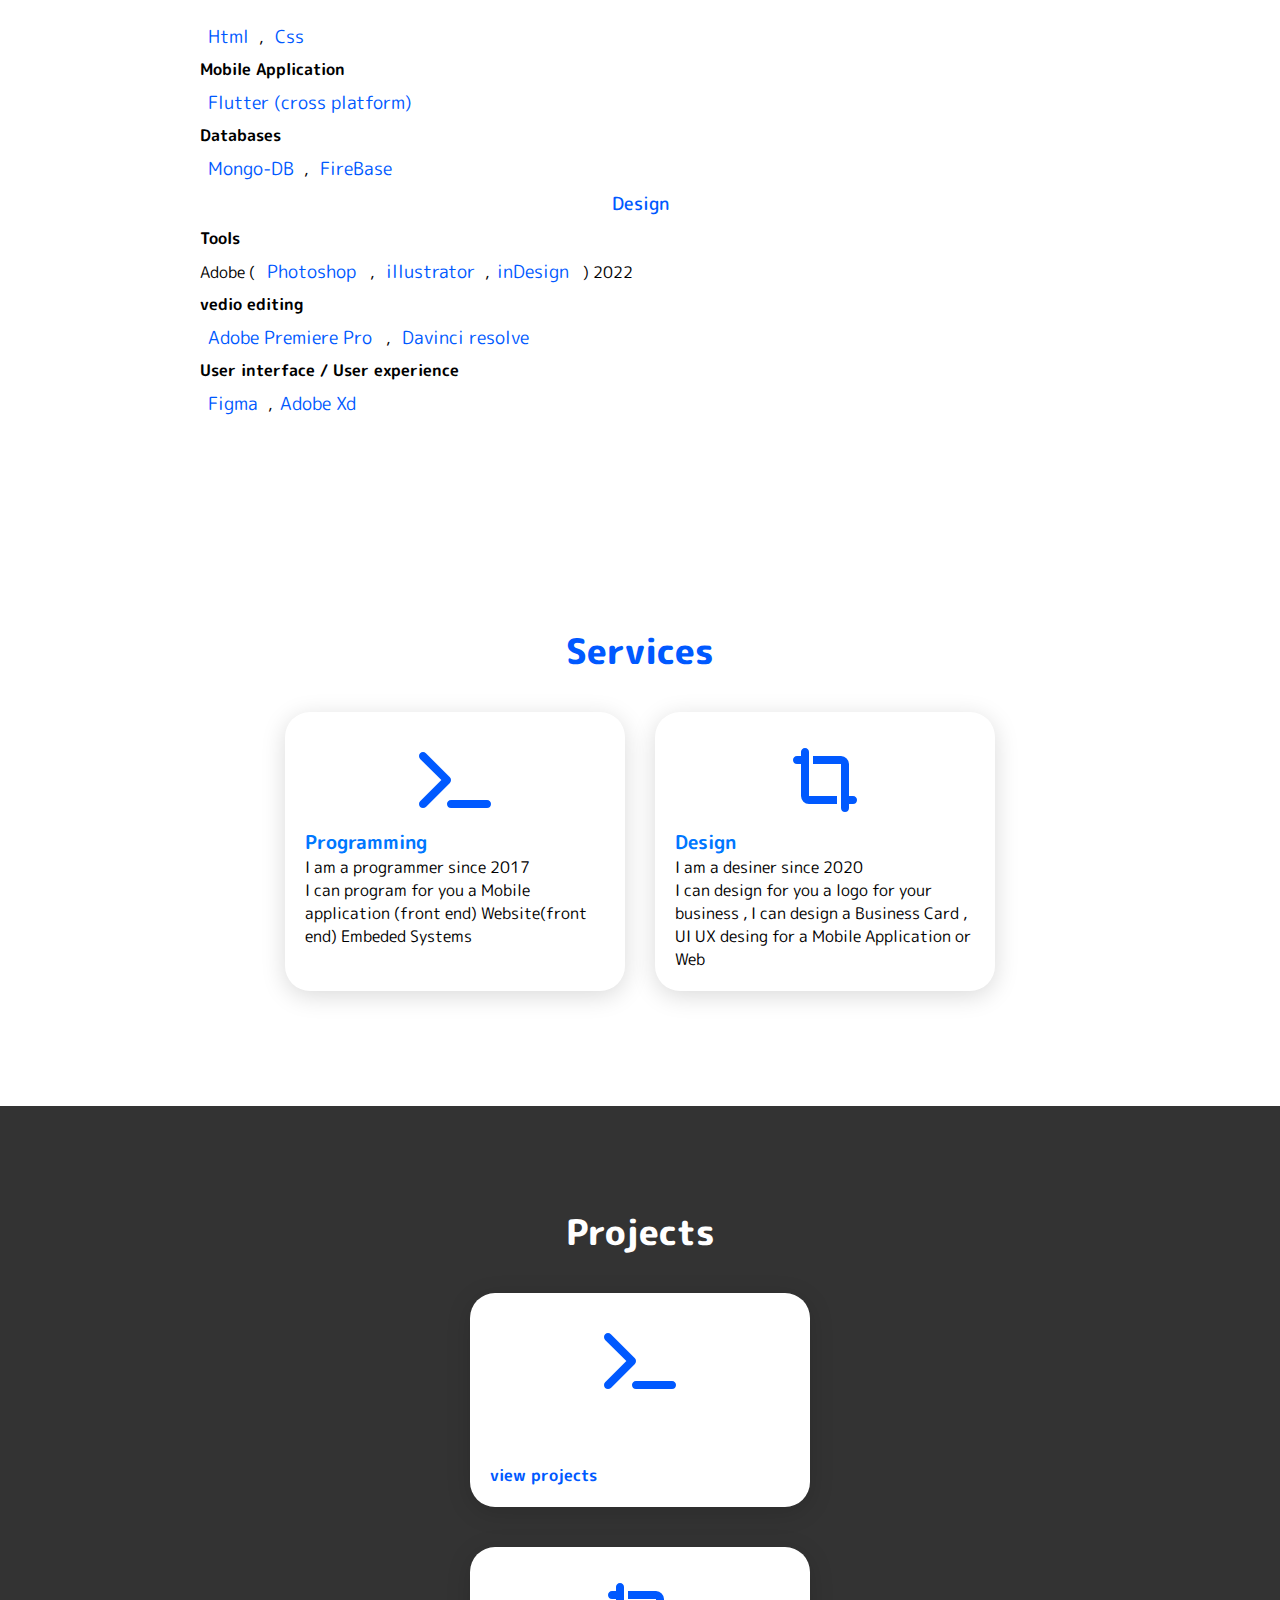
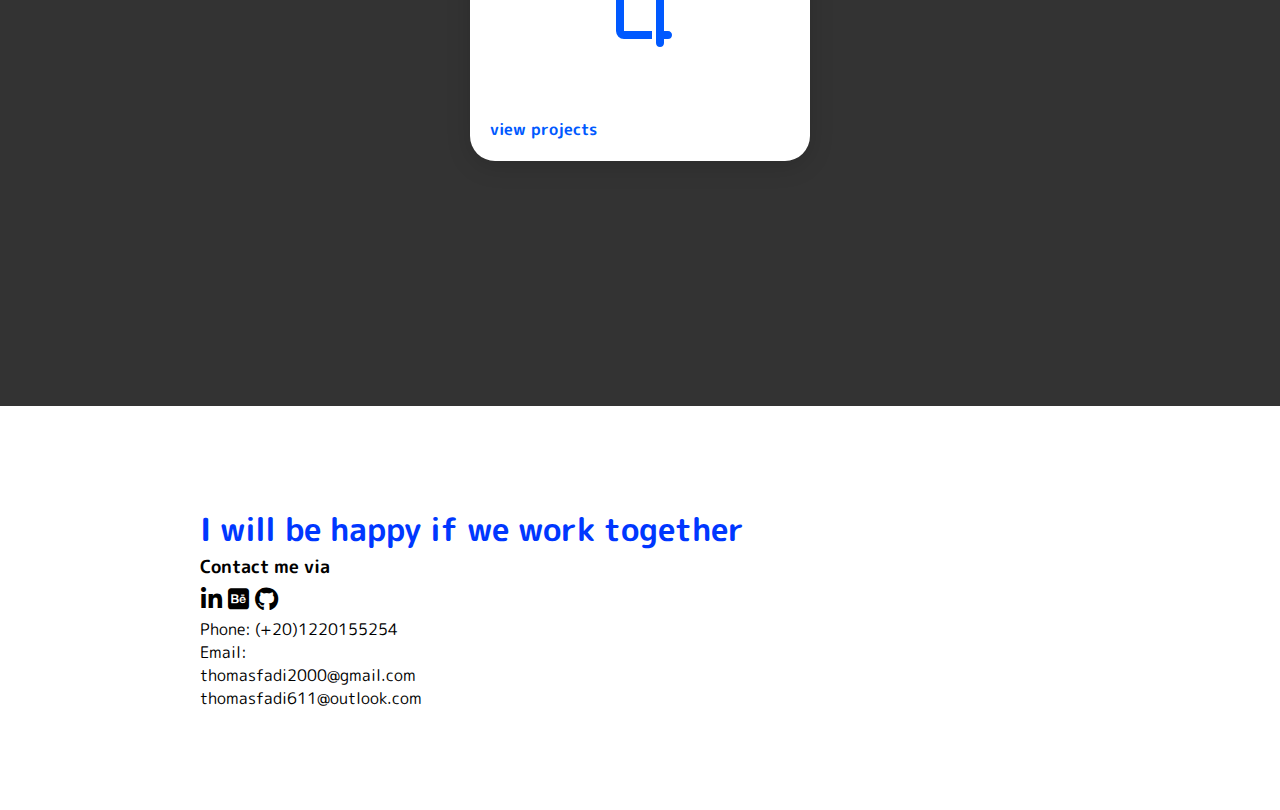
==== commit 7c4d9e59: "Add files via upload" ====
--- a/index.html
+++ b/index.html
@@ -84,7 +84,7 @@
     <!-- <H4>API's</H4>
     <a href="https://en.wikipedia.org/wiki/Node.js">Node-js</a> -->
     <h4>Databases</h4>
-    <a href="https://en.wikipedia.org/wiki/MongoDB">Mongo-DB</a>
+    <a href="https://en.wikipedia.org/wiki/MongoDB">Mongo-DB</a>,
     <a href="https://en.wikipedia.org/wiki/Firebase">FireBase</a>
     <h3>Design</h3>
     
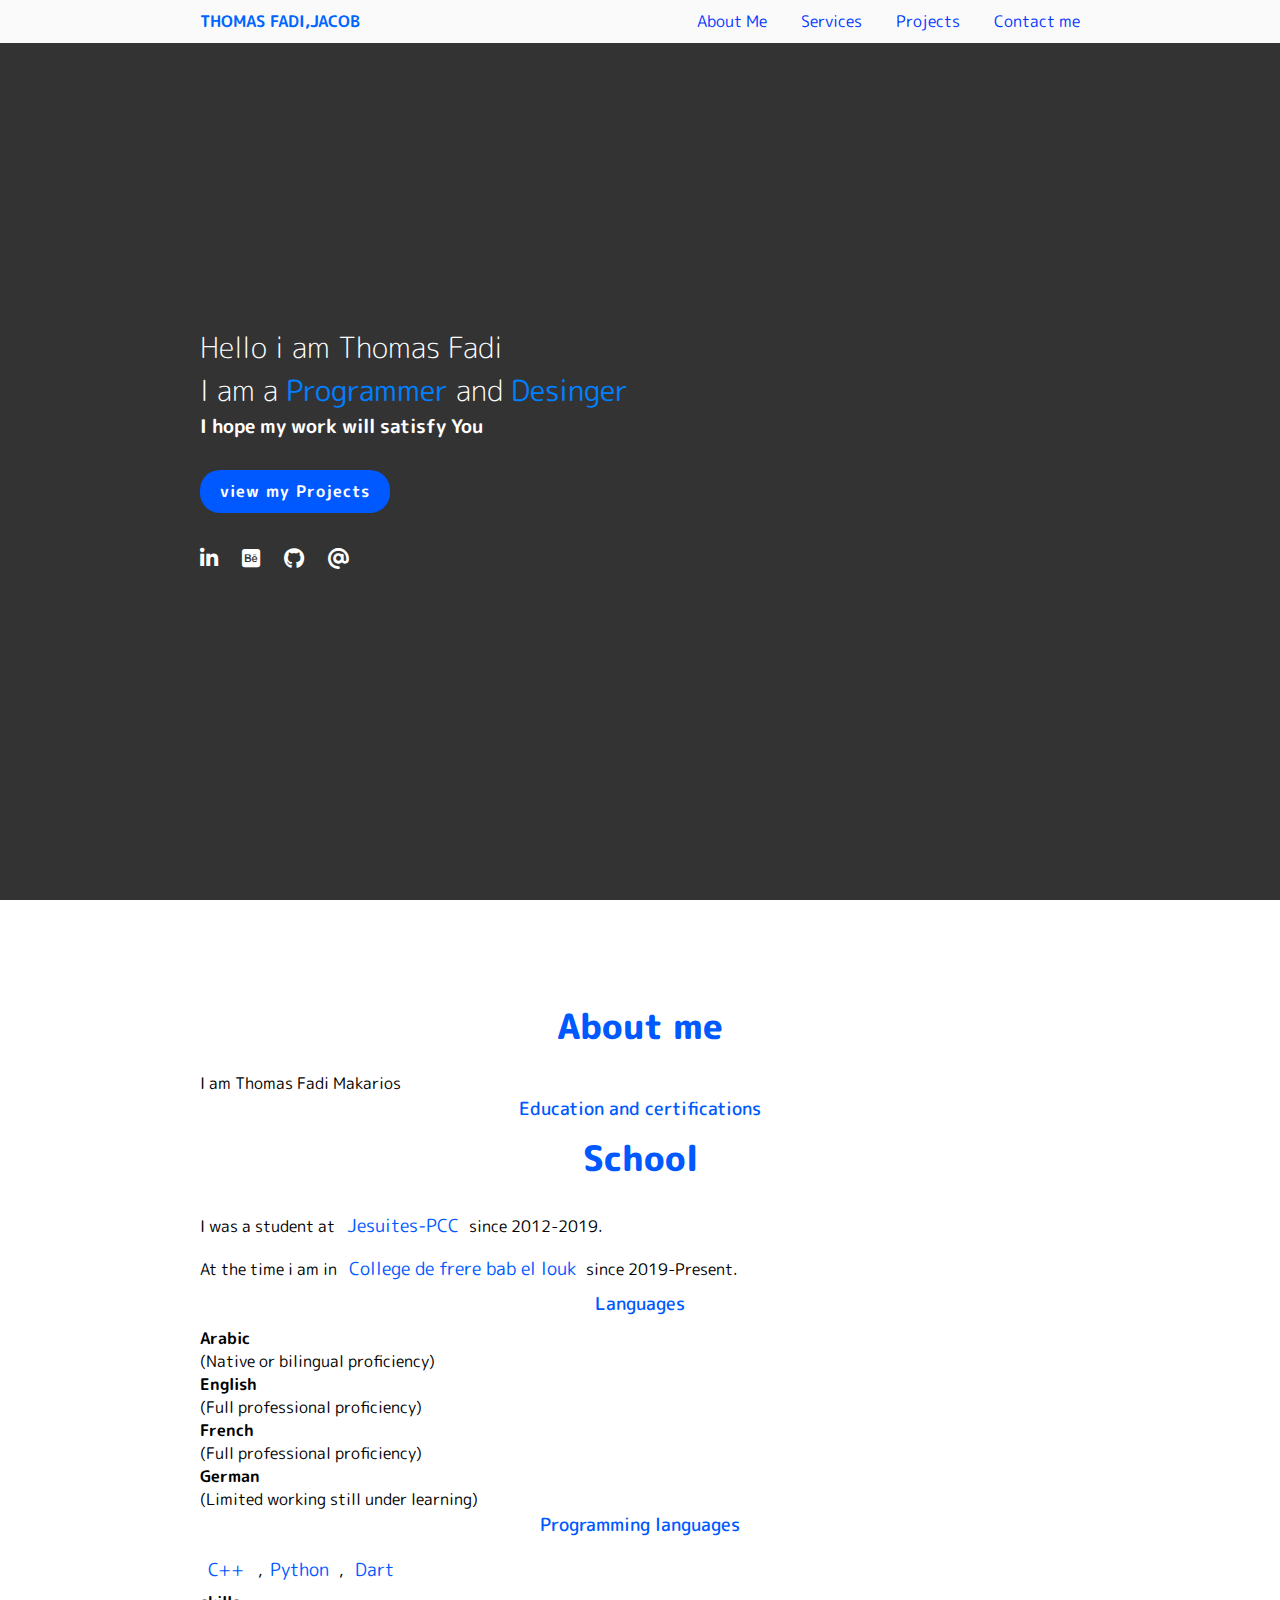
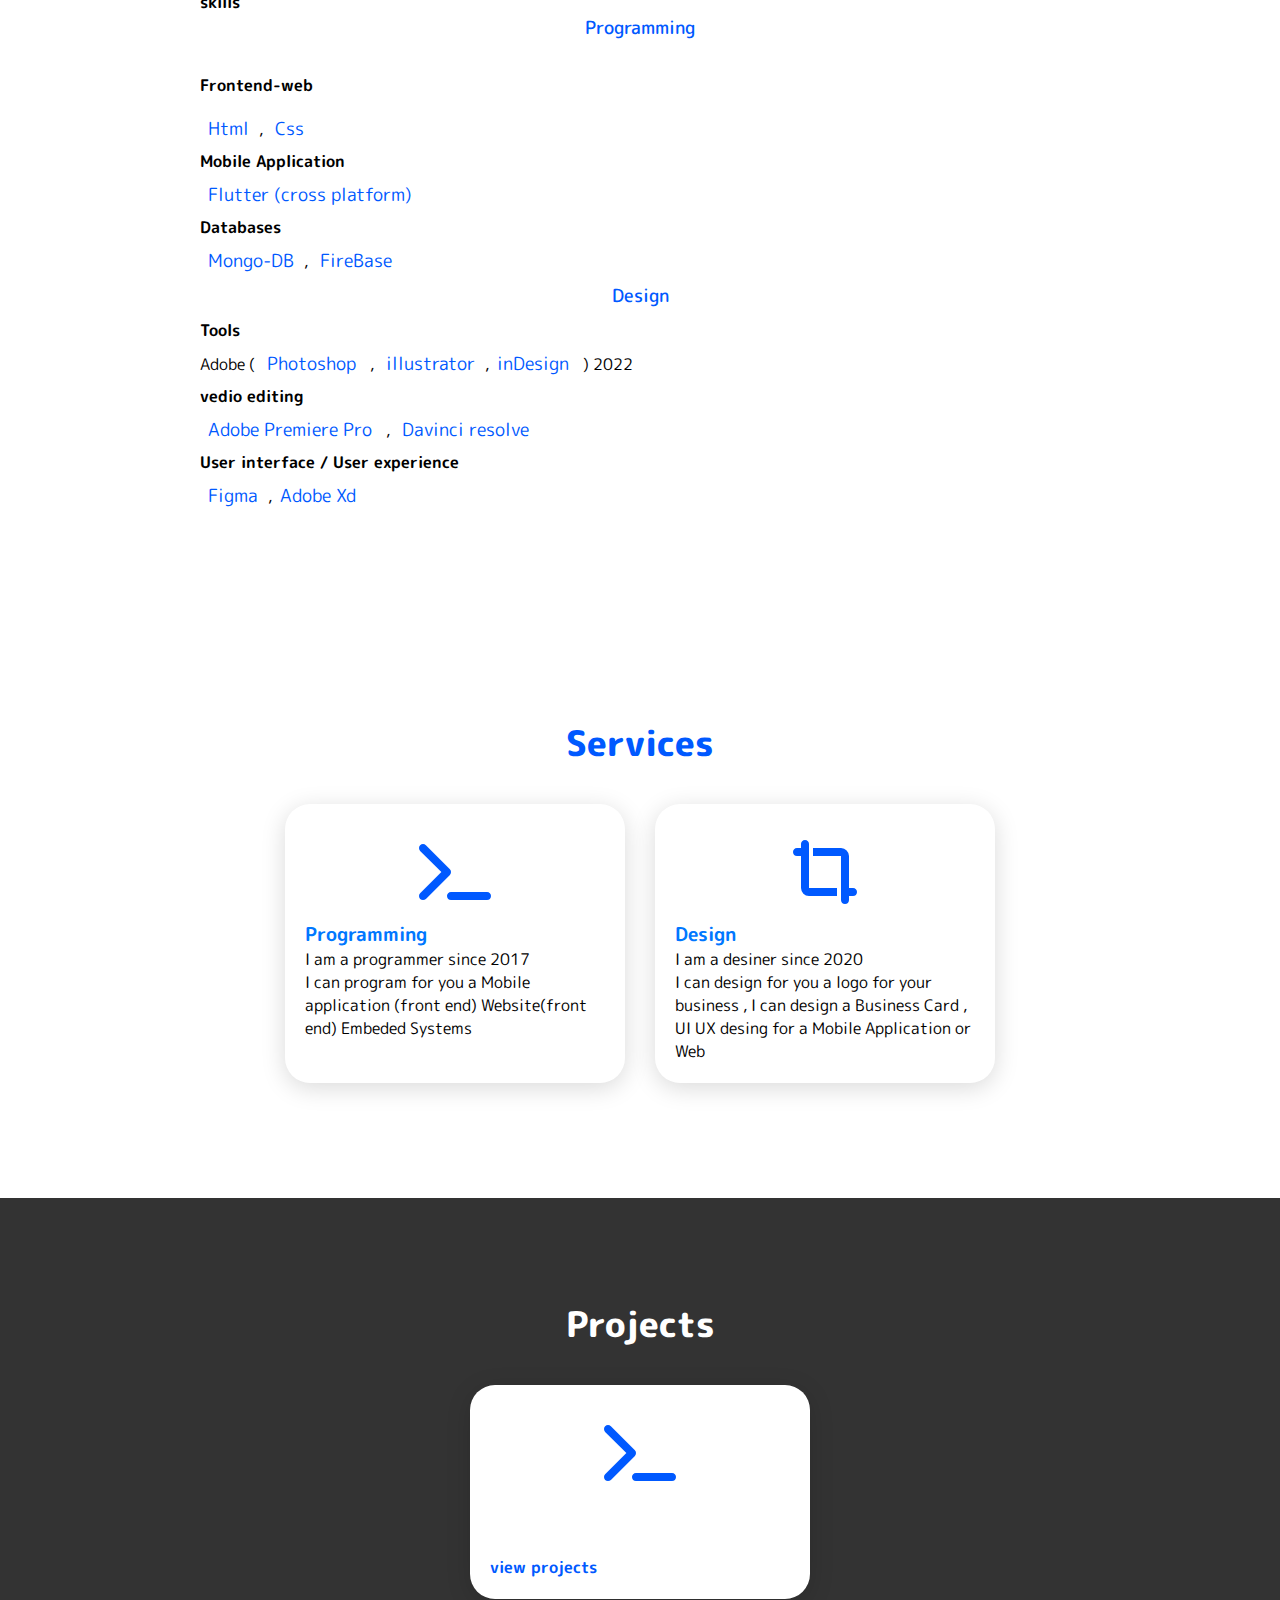
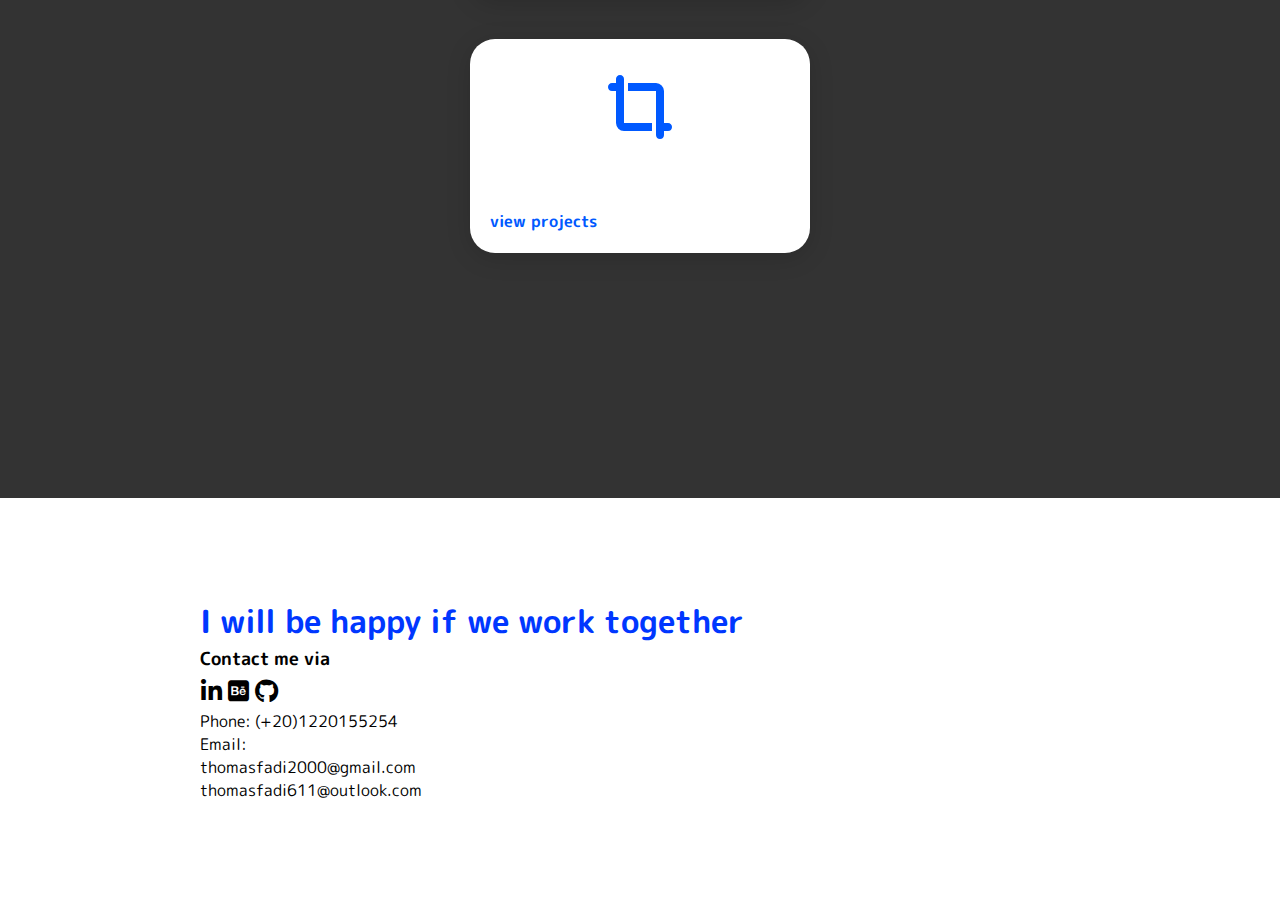
==== commit 2ba0571d: "Add files via upload" ====
--- a/index.html
+++ b/index.html
@@ -51,9 +51,12 @@
     <h2> About me</h2>
     I am Thomas Fadi Makarios
     <samp>
-        <h3>Education and certifications </h3>  I was a student at  <a href="https://www.jesuitescsf.com/"target="_blank">Jesuites-PCC</a>since 2012-2019 now i am in <a href="https://freresbabellouk.org/"target="_blank">College de frere bab el louk</a>since 2019-Present
+        <h3>Education and certifications </h3>
+        <h2>School</h2>
+        I was a student at  <a href="https://www.jesuitescsf.com/"target="_blank">Jesuites-PCC</a>since 2012-2019.<br>
+        At the time i am in <a href="https://freresbabellouk.org/"target="_blank">College de frere bab el louk</a>since 2019-Present.
         <H3> Languages </H3>
-    <h4>Arabic</h4> (Native or bilingual proficiency) <br> <h4>English</h4>(Full professional proficiency) <br> <h4>French</h4> (Full professional proficiency) <br> <h4>German</h4>(Limited working proficiency Limited)
+    <h4>Arabic</h4> (Native or bilingual proficiency) <br> <h4>English</h4>(Full professional proficiency) <br> <h4>French</h4> (Full professional proficiency) <br> <h4>German</h4>(Limited working still under learning)
     <h3>
         Programming languages
     </h3>
@@ -69,7 +72,7 @@
     Programming
     </h3> <br>
     <h4>
-    Front-end
+    Frontend-web
     </h4>
     <h3>
     </h3>
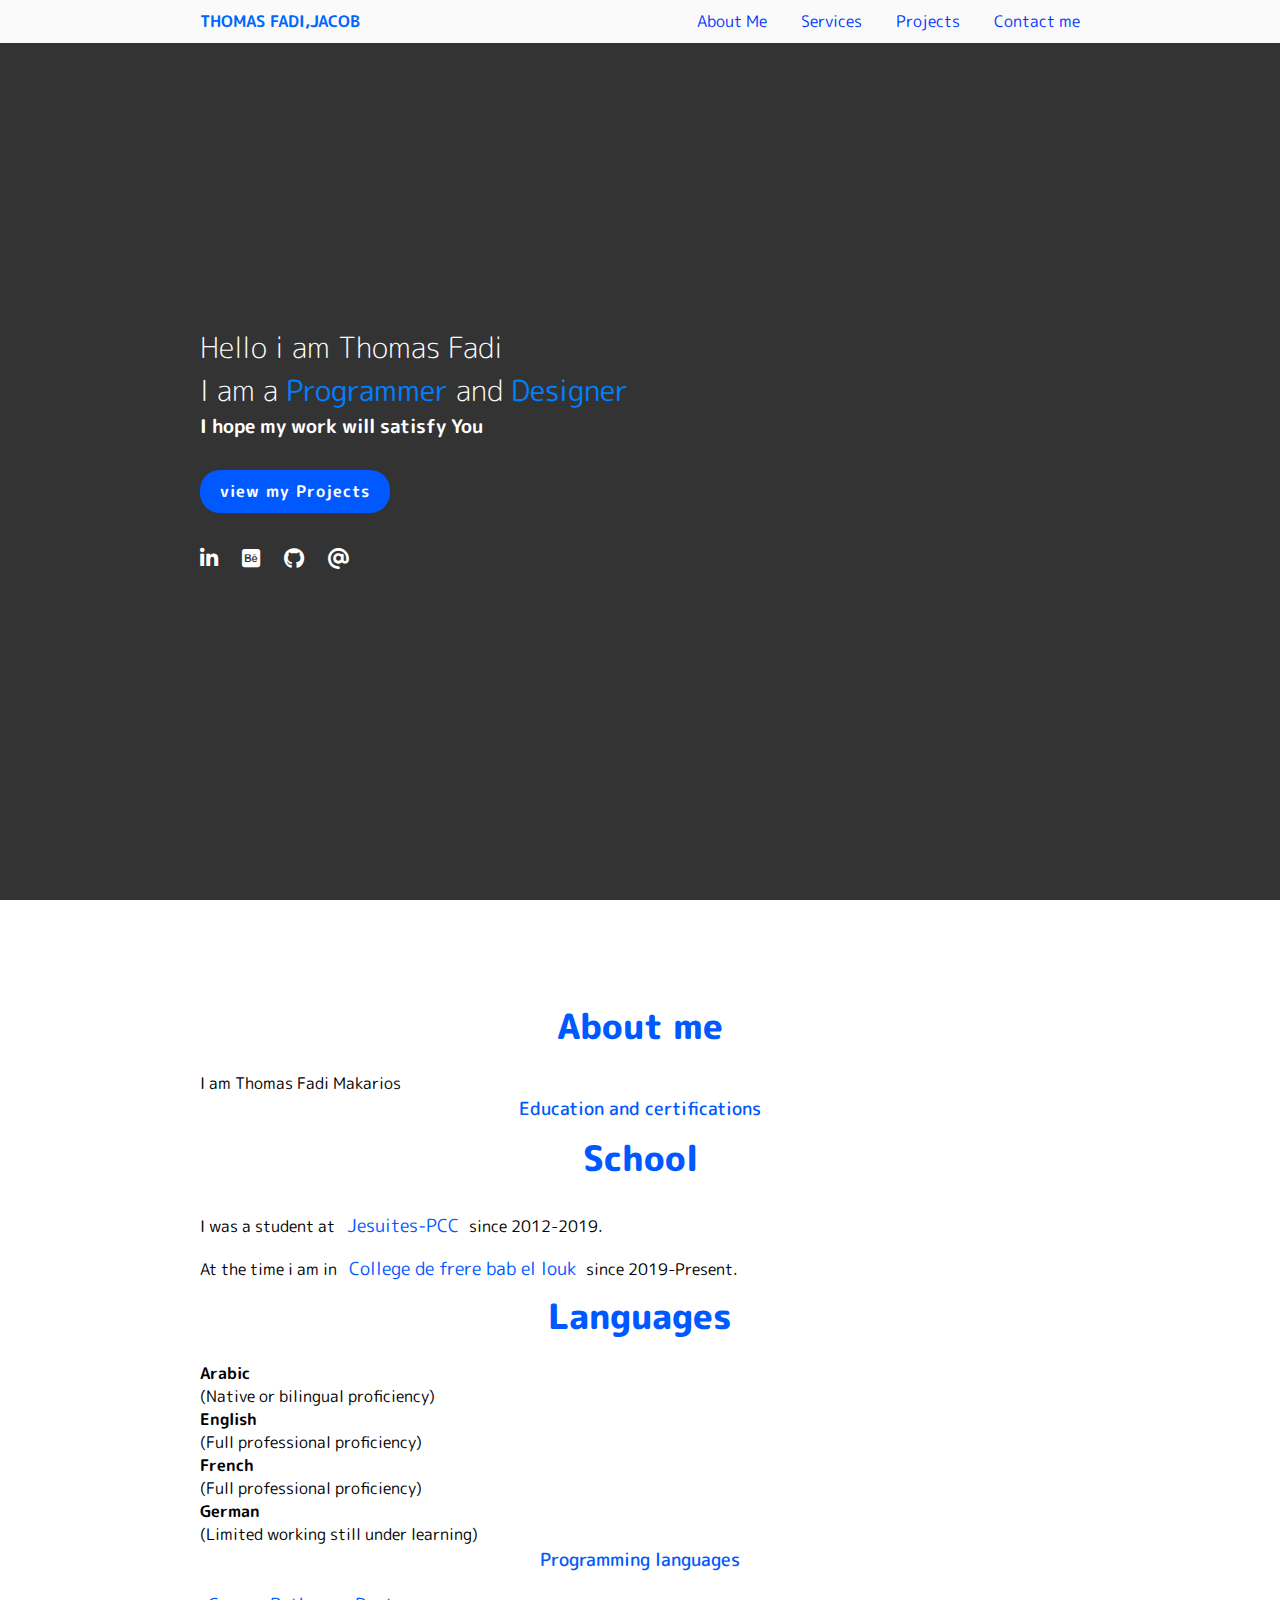
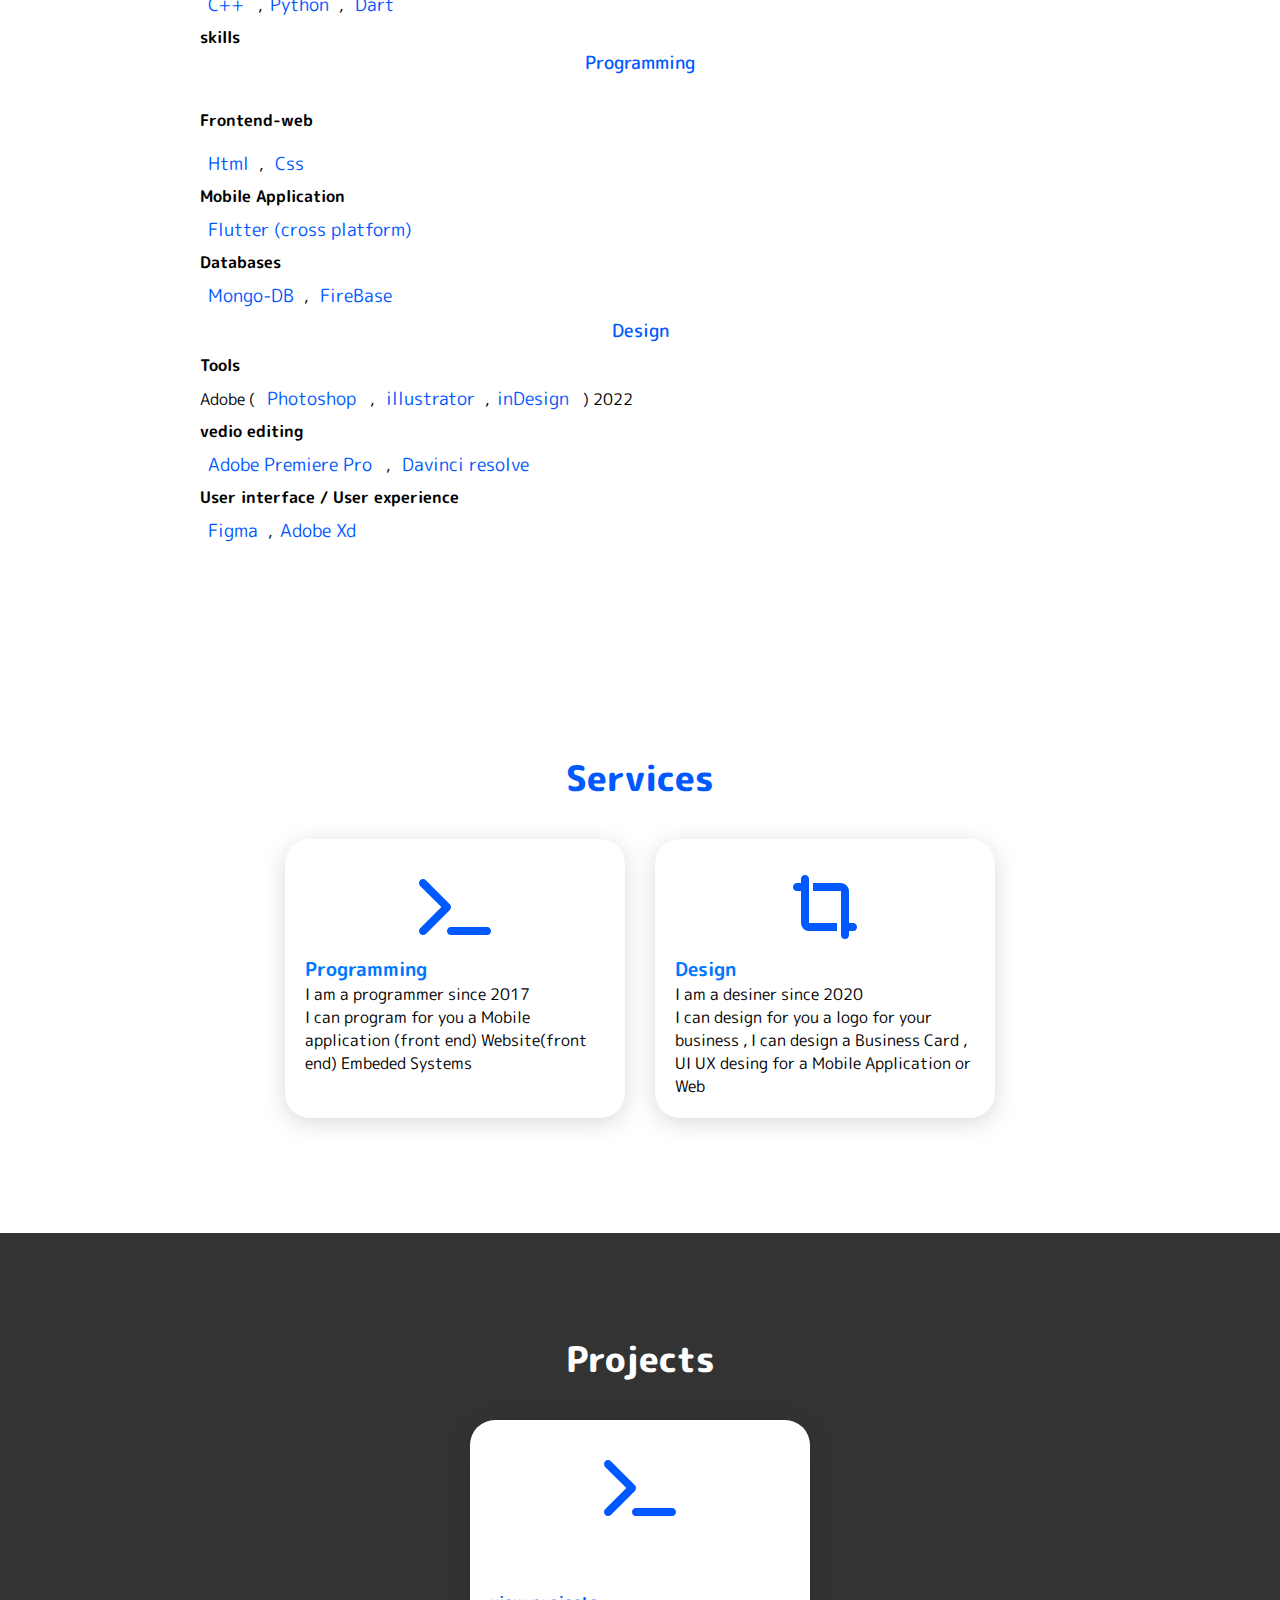
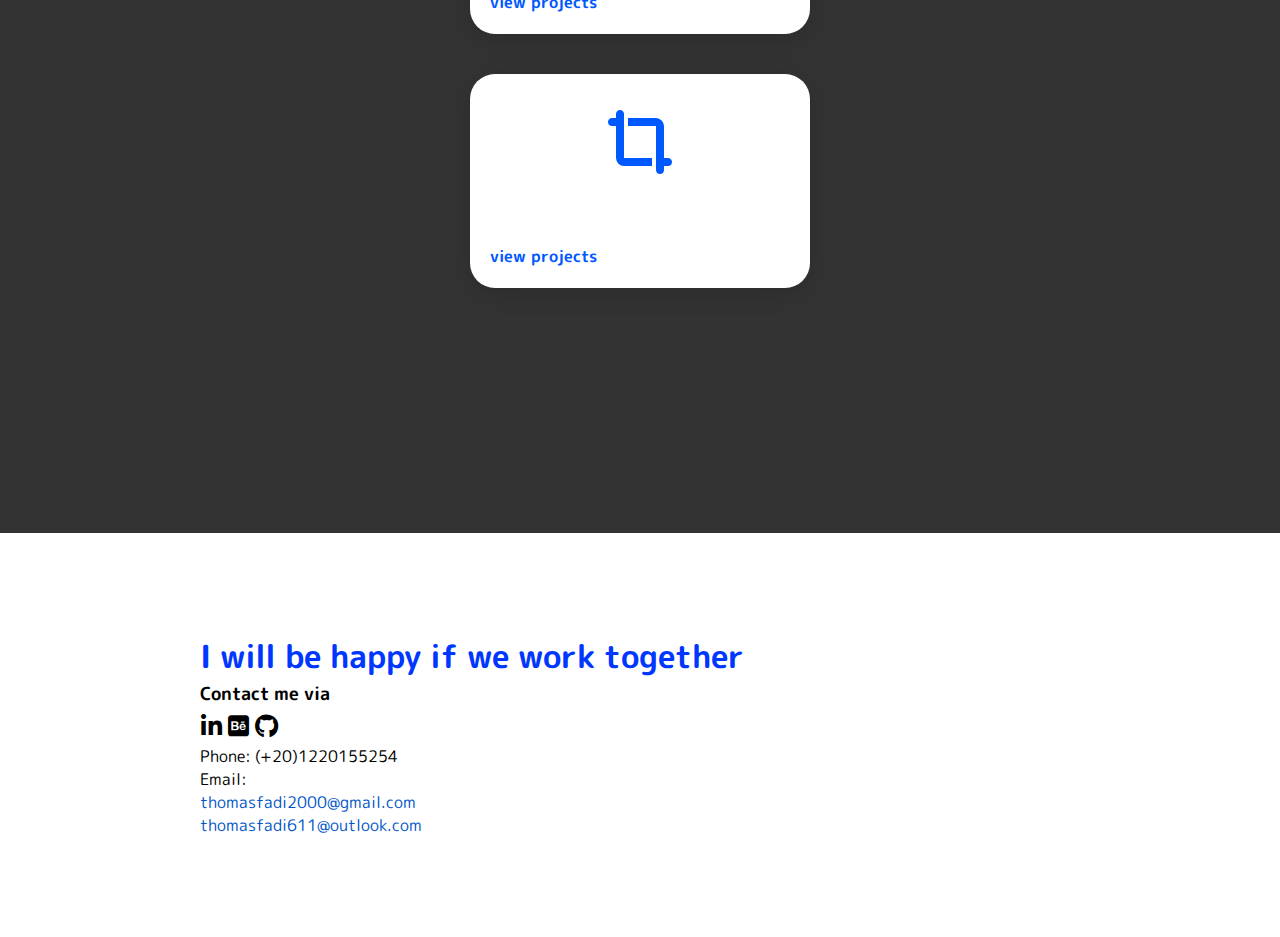
==== commit 693a73a8: "Add files via upload" ====
--- a/index.html
+++ b/index.html
@@ -29,7 +29,7 @@
             <nav class="feldes">
             <!-- pop up feldes (desinger and programmer)  -->
             <samp>
-                I am a  <a href="#services">Programmer</a> and <a href="#services"> Desinger</a>
+                I am a  <a href="#services">Programmer</a> and <a href="#services"> Designer</a>
             </samp>
         </nav>
         </h2>
@@ -55,7 +55,7 @@
         <h2>School</h2>
         I was a student at  <a href="https://www.jesuitescsf.com/"target="_blank">Jesuites-PCC</a>since 2012-2019.<br>
         At the time i am in <a href="https://freresbabellouk.org/"target="_blank">College de frere bab el louk</a>since 2019-Present.
-        <H3> Languages </H3>
+        <h2> Languages </H2>
     <h4>Arabic</h4> (Native or bilingual proficiency) <br> <h4>English</h4>(Full professional proficiency) <br> <h4>French</h4> (Full professional proficiency) <br> <h4>German</h4>(Limited working still under learning)
     <h3>
         Programming languages
--- a/styel.css
+++ b/styel.css
@@ -359,12 +359,12 @@
     align-items: center;
     display: block;
     text-decoration: none;
-    color: #000000;
+    color: #0056c7;
 }
 .mail:hover{
     color: #0073ff;
     transform: scale(1.1);
-    transition: 0.5s ease;
+    transition: 1s ease;
 }
 .co-icon a{
     color: rgb(0, 0, 0);
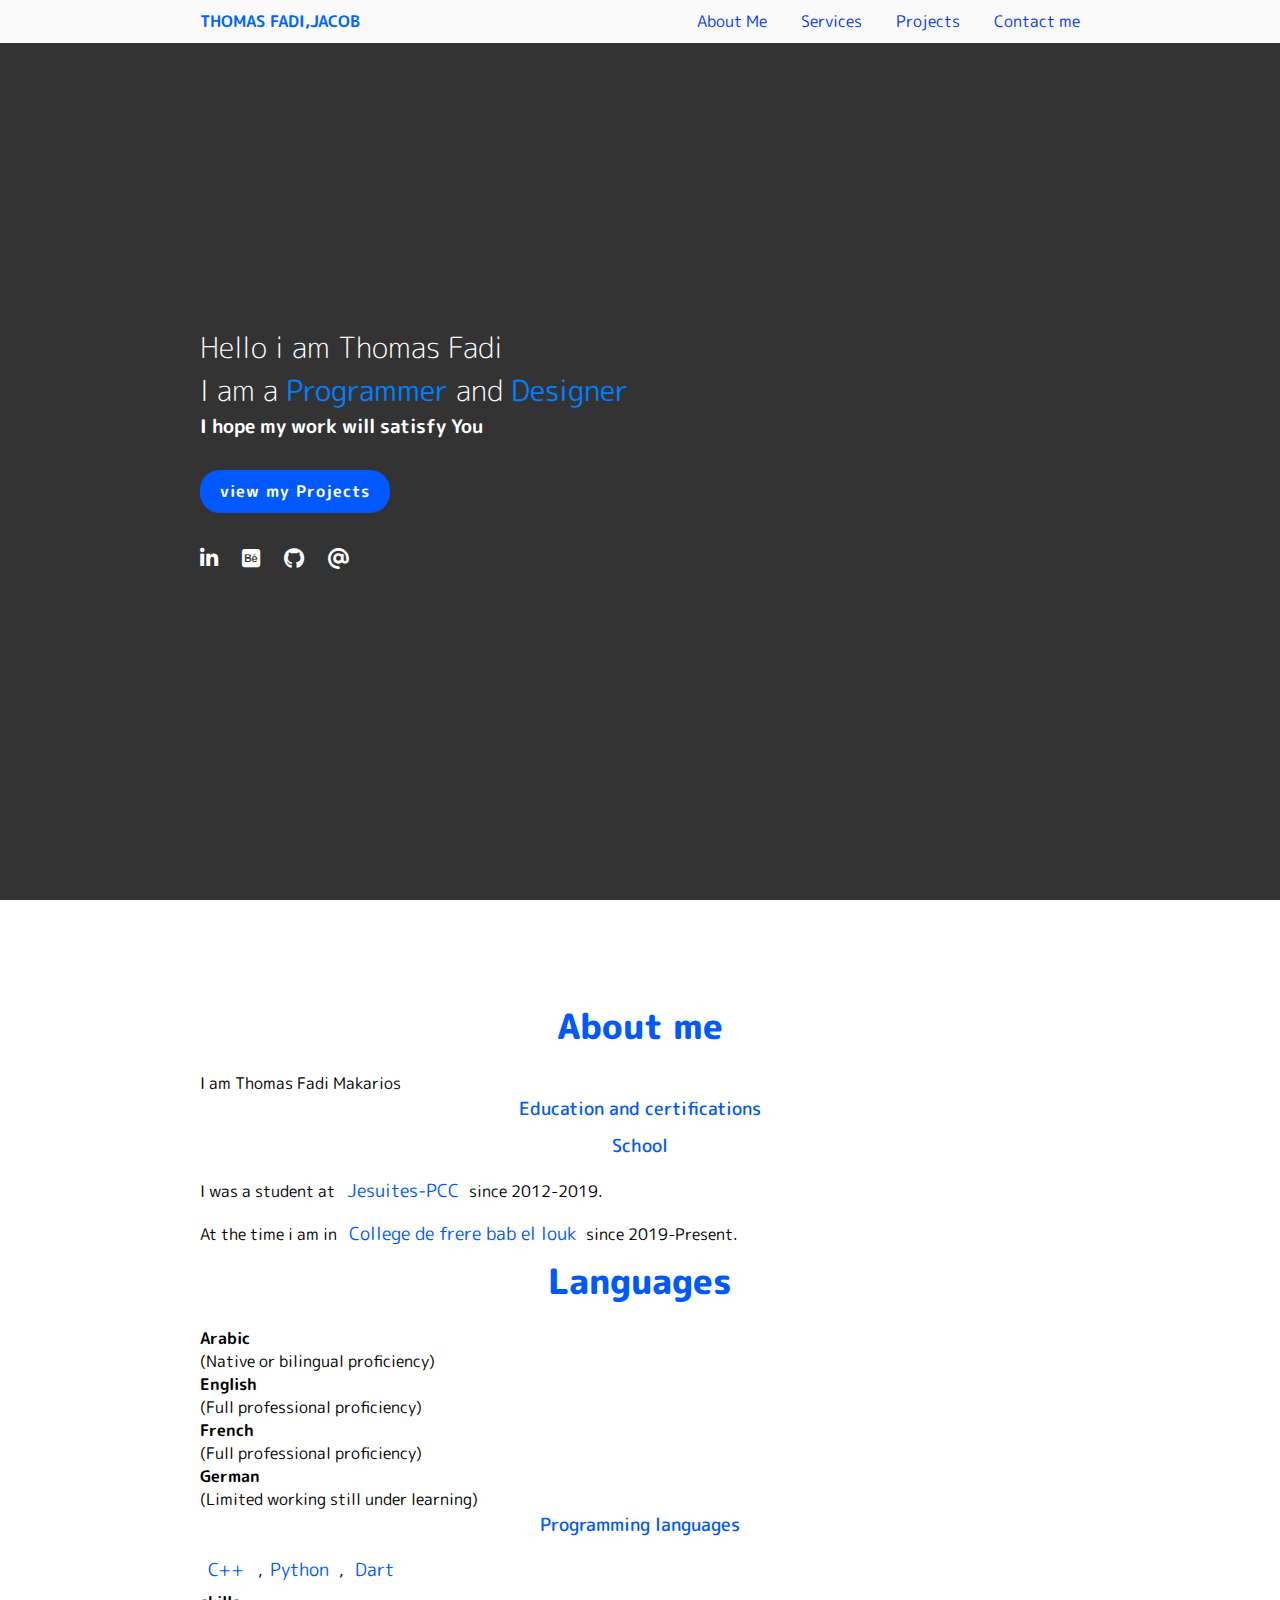
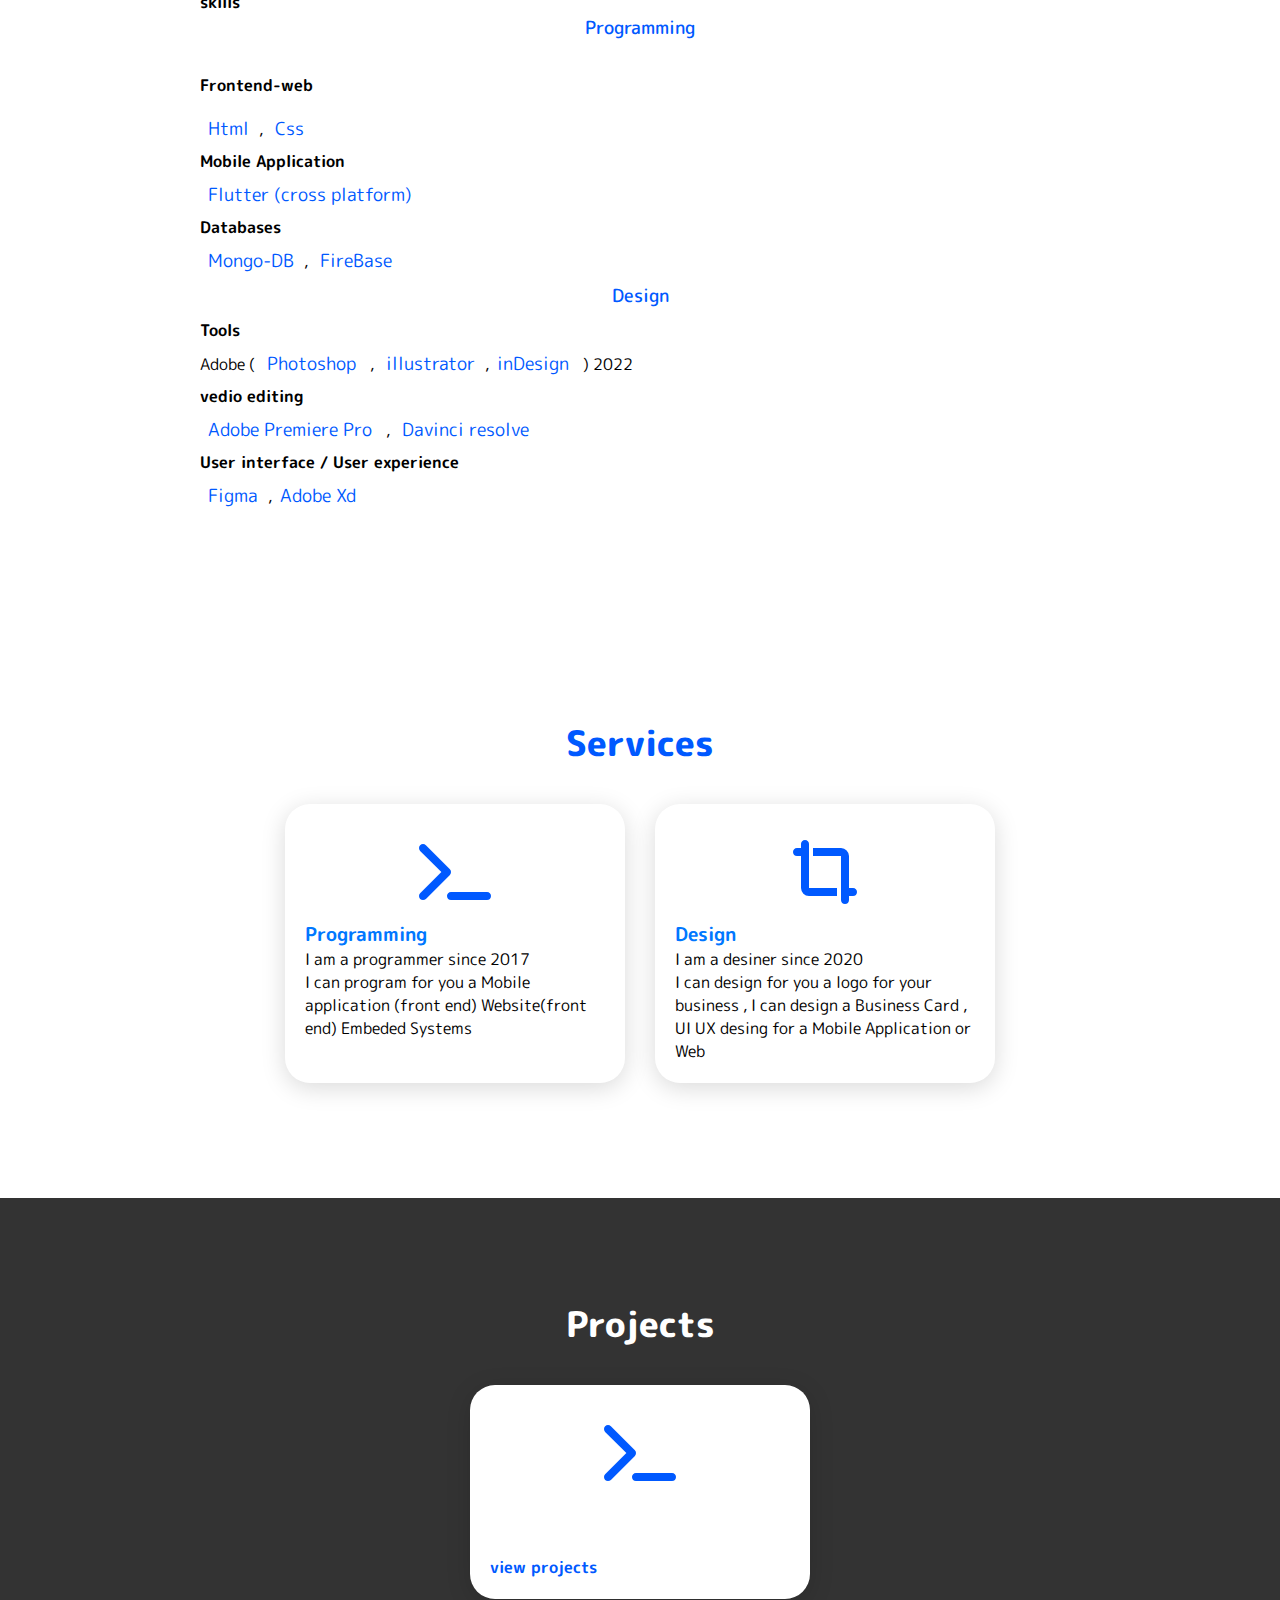
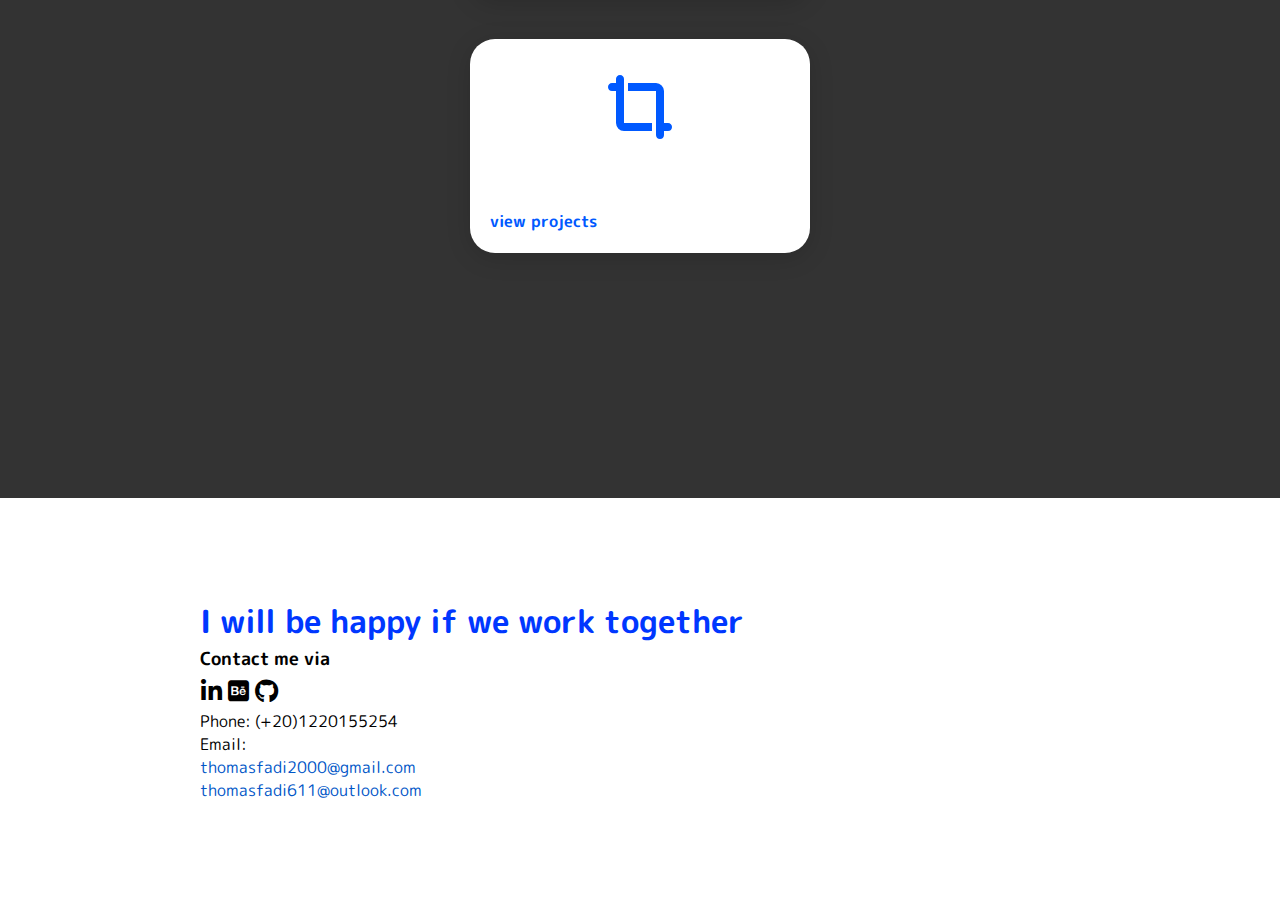
==== commit 8447e7b2: "Add files via upload" ====
--- a/index.html
+++ b/index.html
@@ -52,7 +52,7 @@
     I am Thomas Fadi Makarios
     <samp>
         <h3>Education and certifications </h3>
-        <h2>School</h2>
+        <h3>School</h3>
         I was a student at  <a href="https://www.jesuitescsf.com/"target="_blank">Jesuites-PCC</a>since 2012-2019.<br>
         At the time i am in <a href="https://freresbabellouk.org/"target="_blank">College de frere bab el louk</a>since 2019-Present.
         <h2> Languages </H2>
